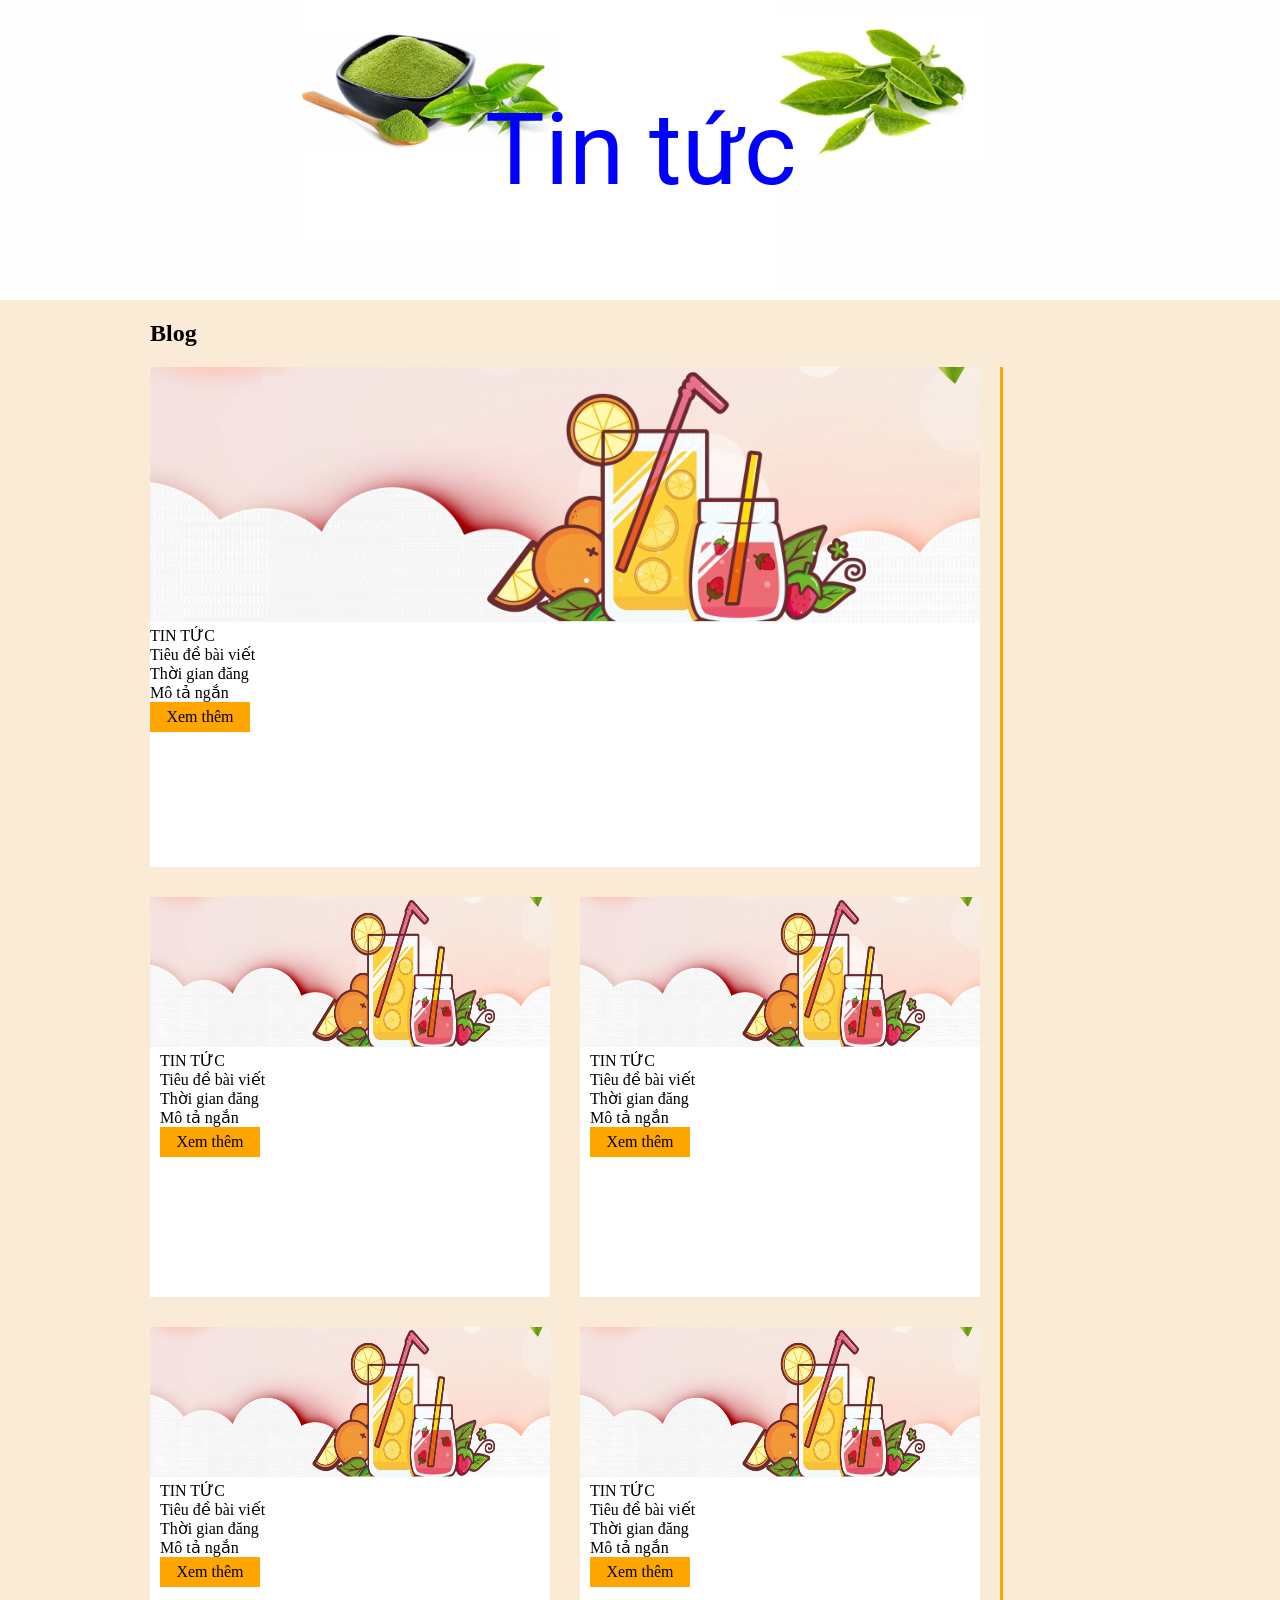
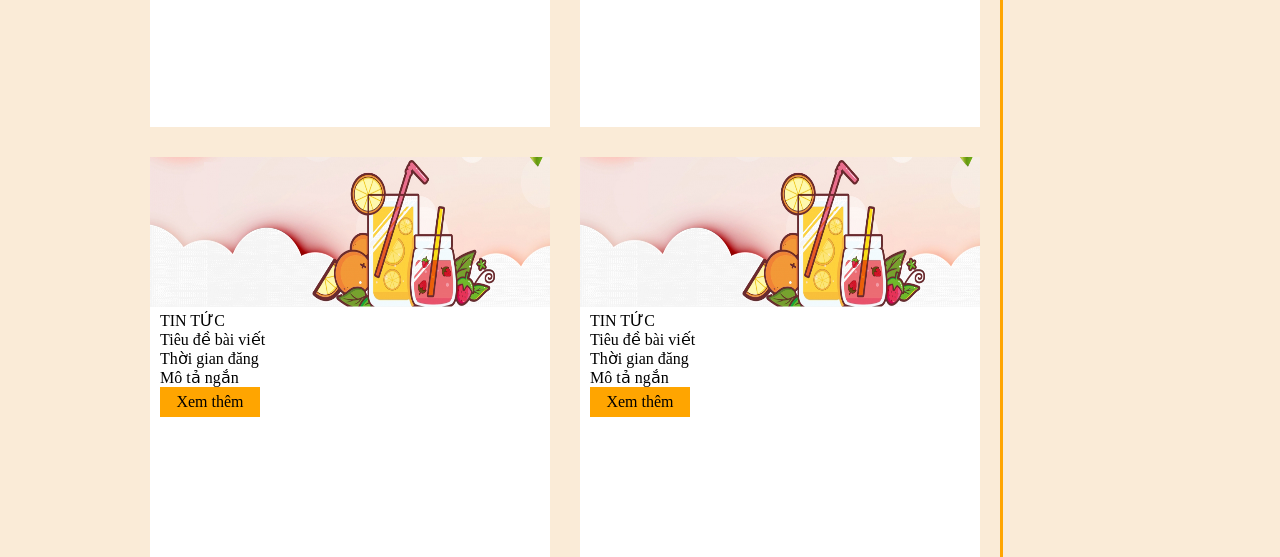
==== News/index.html @ 0bb6a761 "initial commit" ====
<!DOCTYPE html>
<html lang="en">
<head>
    <meta charset="UTF-8">
    <meta name="viewport" content="width=device-width, initial-scale=1.0">
    <title>Document</title>
    <link rel="stylesheet" href="./style.css">
    <link href="https://fonts.googleapis.com/css2?family=Roboto:wght@400;700&display=swap" rel="stylesheet">
</head>
<body style="background-color: antiquewhite;">
    <div class="header">Tin tức</div>
    <h2>Blog</h2>
    <section class="all">
        <section class="footer">
            <section class="bai1">
                <img src="./header.jpg" width="830px" alt="">
                <div>TIN TỨC</div>
                <div>Tiêu đề bài viết</div>
                <div>Thời gian đăng</div>
                <div>Mô tả ngắn</div>
                <div class="buttom">Xem thêm</div>
            </section>
            <section class="bai23">
                <section class="news2">
                    <img src="./header.jpg" width="400px" height="150px" alt="">
                    <section class="text">
                        <div>TIN TỨC</div>
                        <div>Tiêu đề bài viết</div>
                        <div>Thời gian đăng</div>
                        <div>Mô tả ngắn</div>
                        <div class="buttom">Xem thêm</div>
                    </section>
                </section>
                <section class="news3">
                    <img src="./header.jpg" width="400px" height="150px" alt="">
                    <section class="text">
                        <div>TIN TỨC</div>
                        <div>Tiêu đề bài viết</div>
                        <div>Thời gian đăng</div>
                        <div>Mô tả ngắn</div>
                        <div class="buttom">Xem thêm</div>
                    </section>
                </section>
            </section>
            <section class="bai45">
                <section class="news4">
                    <img src="./header.jpg" width="400px" height="150px" alt="">
                    <section class="text">
                        <div>TIN TỨC</div>
                        <div>Tiêu đề bài viết</div>
                        <div>Thời gian đăng</div>
                        <div>Mô tả ngắn</div>
                        <div class="buttom">Xem thêm</div>
                    </section>
                </section>
                <section class="news5">
                    <img src="./header.jpg" width="400px" height="150px" alt="">
                    <section class="text">
                        <div>TIN TỨC</div>
                        <div>Tiêu đề bài viết</div>
                        <div>Thời gian đăng</div>
                        <div>Mô tả ngắn</div>
                        <div class="buttom">Xem thêm</div>
                    </section>
                </section>
            </section>
            <section class="bai67">
                <section class="news6">
                    <img src="./header.jpg" width="400px" height="150px" alt="">
                    <section class="text">
                        <div>TIN TỨC</div>
                        <div>Tiêu đề bài viết</div>
                        <div>Thời gian đăng</div>
                        <div>Mô tả ngắn</div>
                        <div class="buttom">Xem thêm</div>
                    </section>
                </section>
                <section class="news7">
                    <img src="./header.jpg" width="400px" height="150px" alt="">
                    <section class="text">
                        <div>TIN TỨC</div>
                        <div>Tiêu đề bài viết</div>
                        <div>Thời gian đăng</div>
                        <div>Mô tả ngắn</div>
                        <div class="buttom">Xem thêm</div>
                    </section>
                </section>
            </section>
        </section>
        <div class="line"></div>
    </section>
</body>
</html>
---- News/style.css ----
*{
    margin: 0px;
    padding: 0px;
}
.header{
    height: 300px;
    background-color: blueviolet;
    text-align: center;
    line-height: 300px;
    font-size: 100px;
    color: blue;
    background-image: url(./img.jpg);
    background-size: cover;
    font-family: 'Roboto', sans-serif;
} 
.all{
    display: flex;
    margin-left: 150px;
}
.line{
    background-color: orange;
    width: 3px;
    height: auto;
    margin-left: 20px;
}
.footer{
    display: flex;
    flex-direction: column;
}
.bai1{
    height: 500px;
    width: 830px;
    background-color: white;
    margin-bottom: 30px;
}
.bai23{
    display: flex;
    margin-bottom: 30px;
}
.news2{
    background-color: white;
    width: 400px;
    height: 400px;
    margin-right: 30px;
}
.news3{
    background-color: white;
    width: 400px;
    height: 400px;
}
.bai45{
    display: flex;
}
.news4{
    background-color: white;
    width: 400px;
    height: 400px;
    margin-right: 30px;
}
.news5{
    background-color: white;
    width: 400px;
    height: 400px;
}
.buttom{
    background-color: orange;
    width: 100px;
    height: 30px;
    text-align: center;
    line-height: 30px;
}
.text{
    margin-left: 10px;
}
.bai67{
    display: flex;
    margin-top: 30px;
}
.news6{
    background-color: white;
    width: 400px;
    height: 400px;
    margin-right: 30px;
}
.news7{
    background-color: white;
    width: 400px;
    height: 400px;
}
h2{
    margin-top: 20px;
    margin-bottom: 20px;
    margin-left: 150px;
}
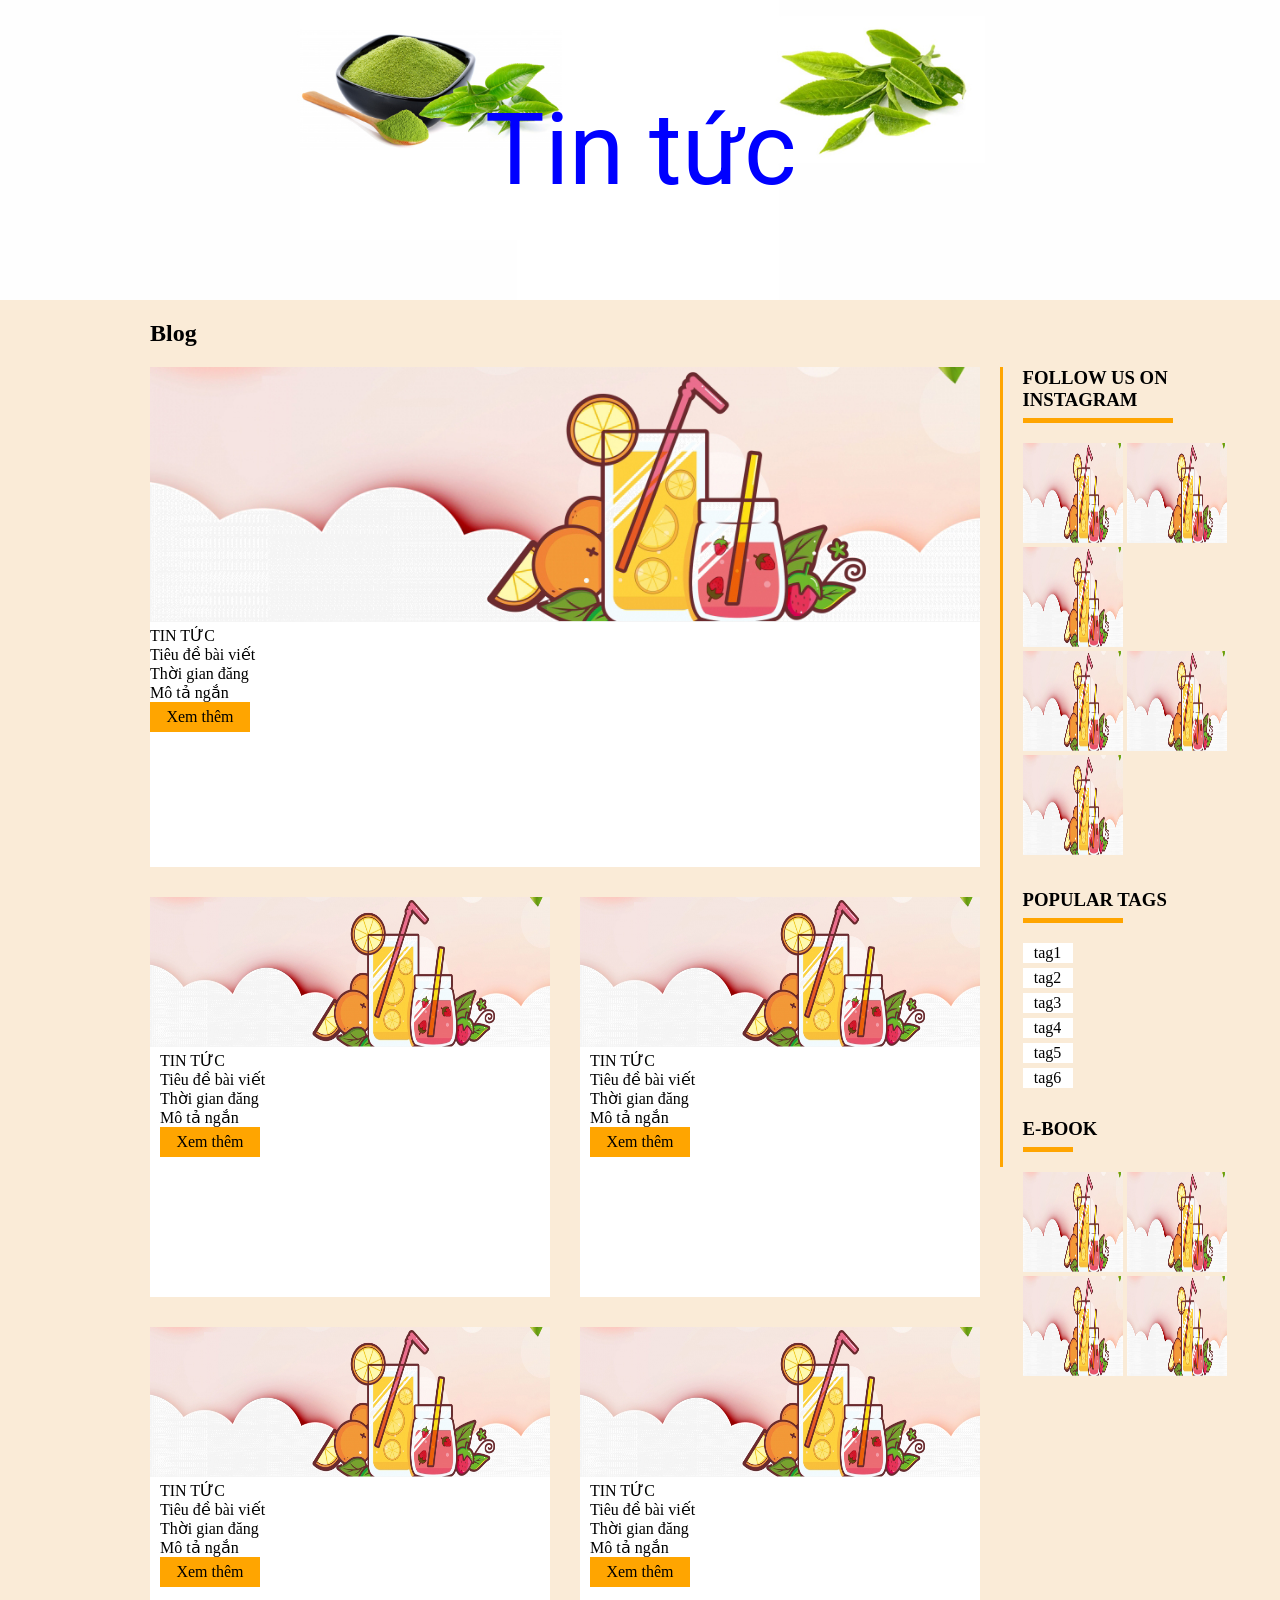
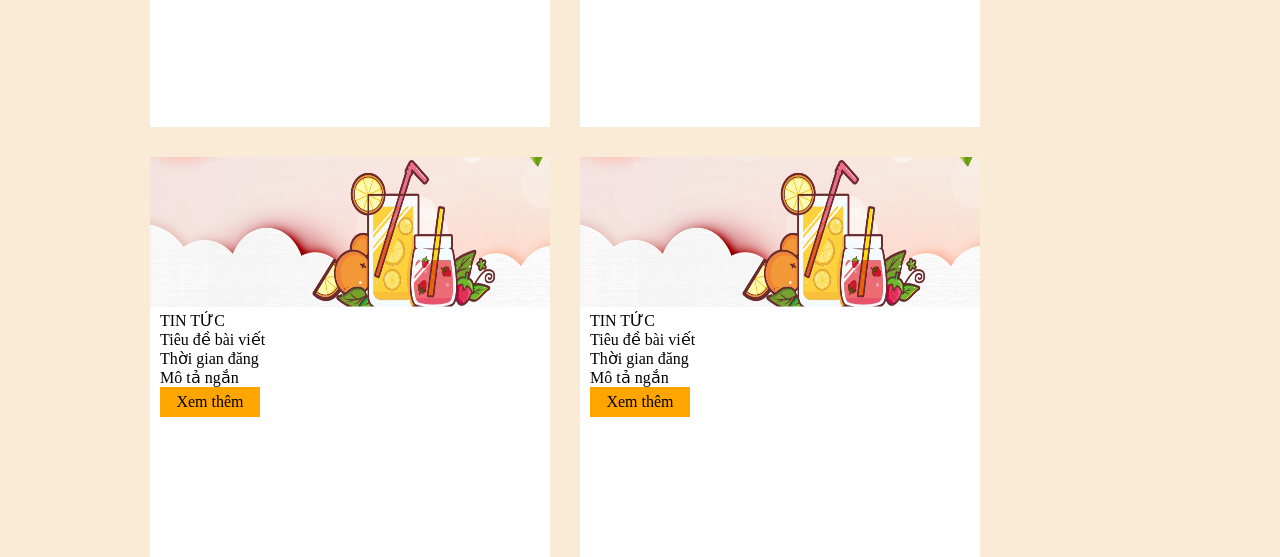
==== commit 8592b995: "initial commit" ====
--- a/News/index.html
+++ b/News/index.html
@@ -88,6 +88,36 @@
             </section>
         </section>
         <div class="line"></div>
+        <section class="right">
+            <h1>FOLLOW US ON INSTAGRAM</h1>
+            <div class="line1"></div>
+            <section class="img">
+                <img src="./header.jpg" width="100px" height="100px" alt="">
+                <img src="./header.jpg" width="100px" height="100px" alt="">
+                <img src="./header.jpg" width="100px" height="100px" alt=""><br>
+                <img src="./header.jpg" width="100px" height="100px" alt="">
+                <img src="./header.jpg" width="100px" height="100px" alt="">
+                <img src="./header.jpg" width="100px" height="100px" alt="">
+            </section>
+            <h1>POPULAR TAGS</h1>
+            <div class="line2"></div>
+            <section class="tag">
+                <div class="tag1">tag1</div>
+                <div class="tag2">tag2</div>
+                <div class="tag3">tag3</div>
+                <div class="tag4">tag4</div>
+                <div class="tag5">tag5</div>
+                <div class="tag6">tag6</div>
+            </section>
+            <h1>E-BOOK</h1>
+            <div class="line3"></div>
+            <section class="ebook">
+                <img src="./header.jpg" width="100px" height="100px" alt="">
+                <img src="./header.jpg" width="100px" height="100px" alt=""><br>
+                <img src="./header.jpg" width="100px" height="100px" alt="">
+                <img src="./header.jpg" width="100px" height="100px" alt="">
+            </section>
+        </section>
     </section>
 </body>
 </html>
--- a/News/style.css
+++ b/News/style.css
@@ -20,7 +20,7 @@
 .line{
     background-color: orange;
     width: 3px;
-    height: auto;
+    height: 800px;
     margin-left: 20px;
 }
 .footer{
@@ -91,4 +91,42 @@
     margin-top: 20px;
     margin-bottom: 20px;
     margin-left: 150px;
-}+}
+.right{
+    margin-left: 20px;
+}
+.line1{
+    background-color: orange;
+    width: 150px;
+    height: 5px;
+    margin-top: 7px;
+    margin-bottom: 20px;
+}
+.line2{
+    background-color: orange;
+    width: 100px;
+    height: 5px;
+    margin-top: 7px;
+    margin-bottom: 20px;
+}
+.line3{
+    background-color: orange;
+    width: 50px;
+    height: 5px;
+    margin-top: 7px;
+    margin-bottom: 20px;
+}
+.img{
+    margin-bottom: 30px;
+}
+.tag{
+    margin-bottom: 30px;
+}
+.tag1, .tag2, .tag3, .tag4, .tag5, .tag6{
+    background-color: white;
+    width: 50px;
+    height: 20px;
+    text-align: center;
+    line-height: 20px;
+    margin-top: 5px;
+}
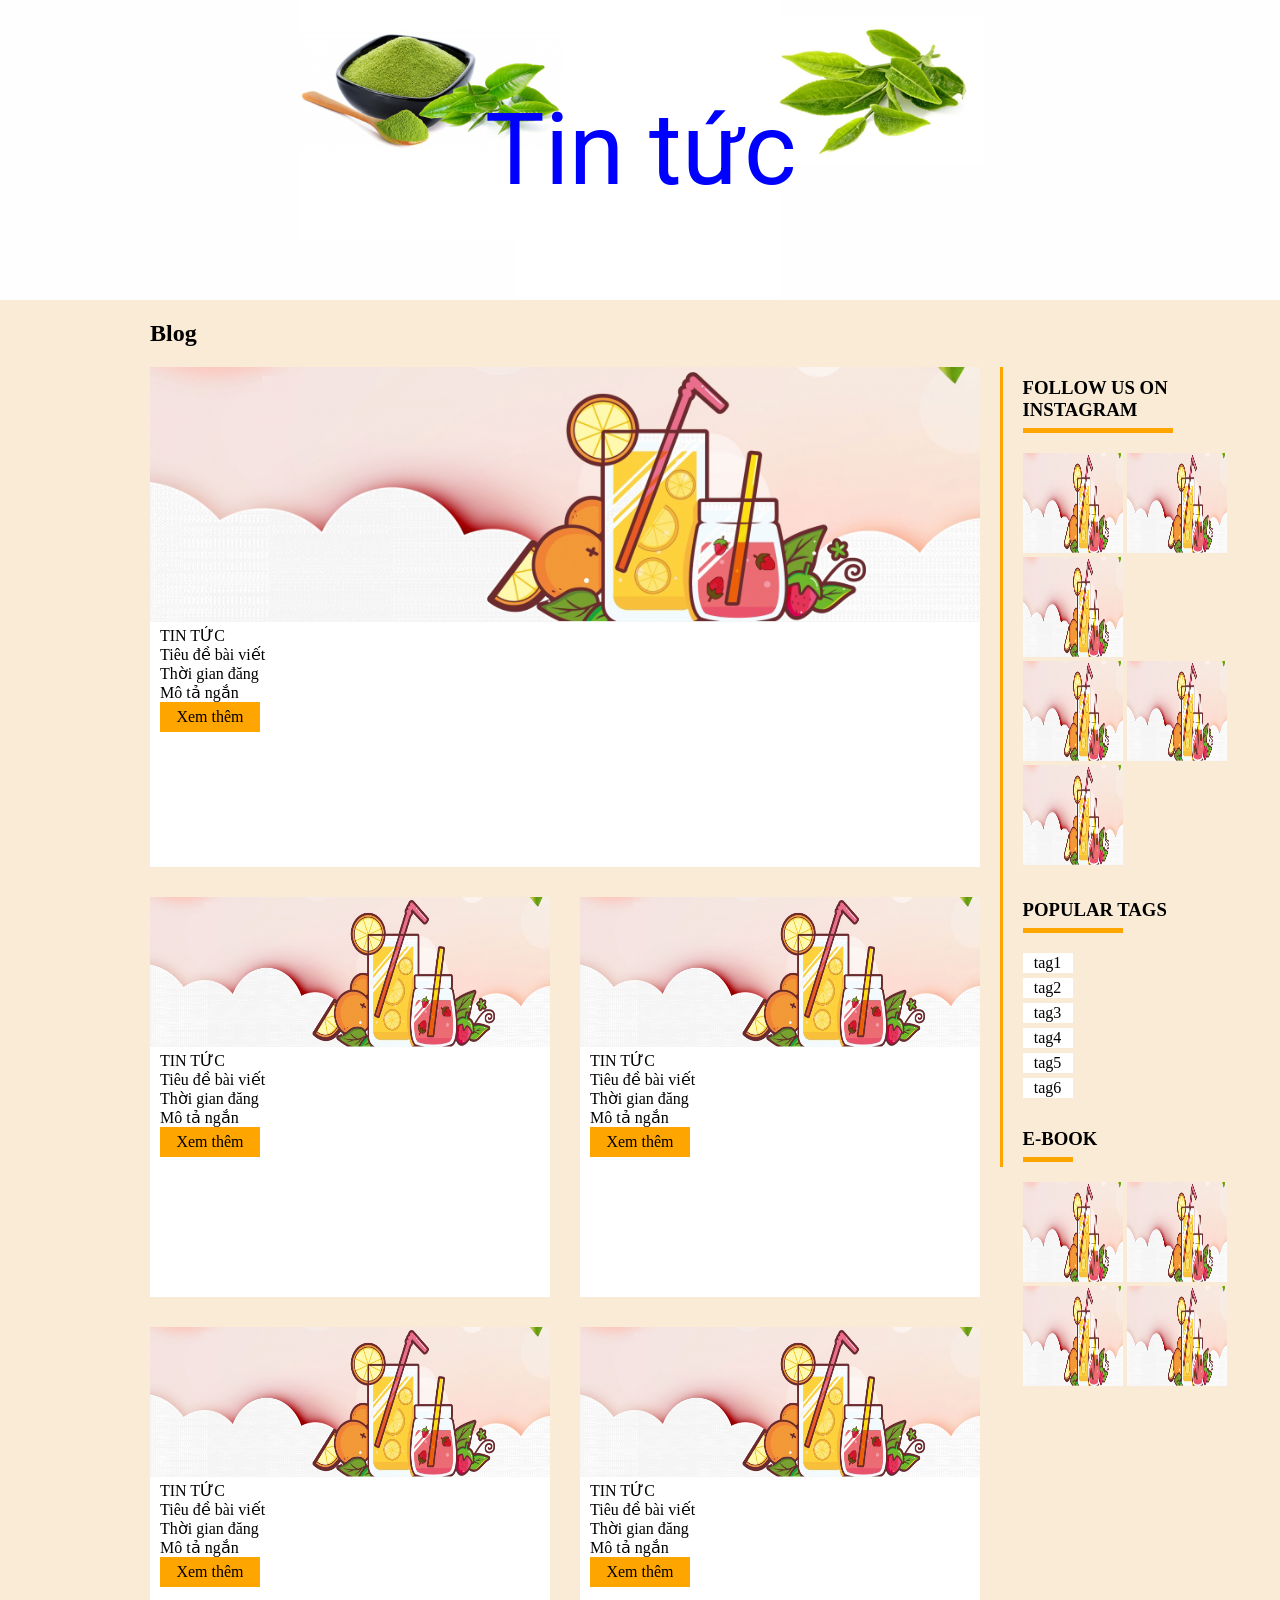
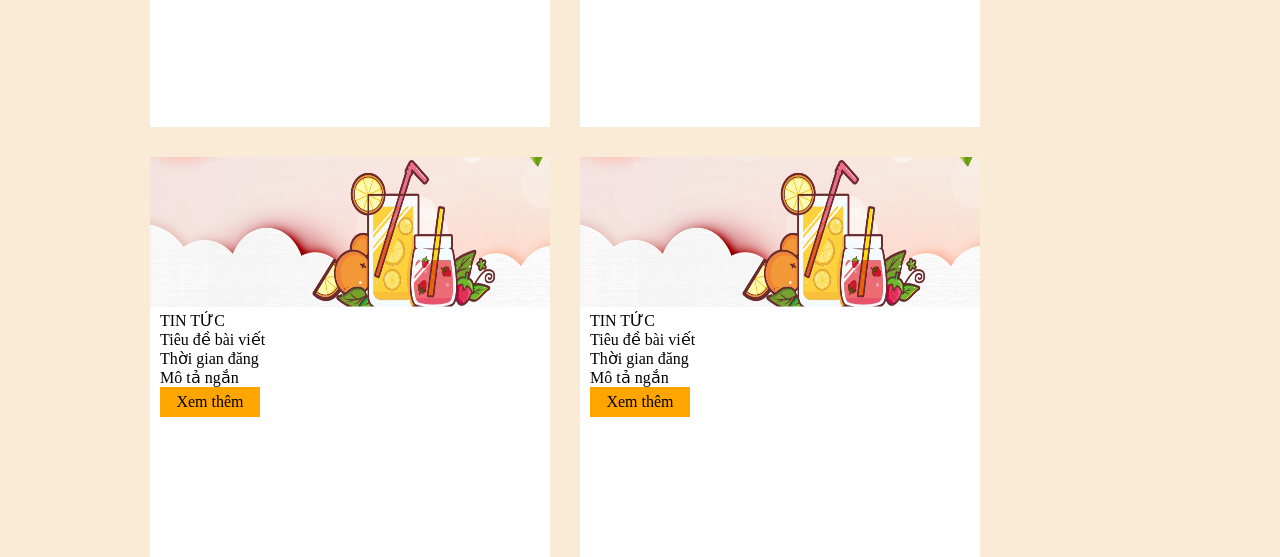
==== commit 2ad71563: "initial commit" ====
--- a/News/index.html
+++ b/News/index.html
@@ -14,11 +14,13 @@
         <section class="footer">
             <section class="bai1">
                 <img src="./header.jpg" width="830px" alt="">
-                <div>TIN TỨC</div>
-                <div>Tiêu đề bài viết</div>
-                <div>Thời gian đăng</div>
-                <div>Mô tả ngắn</div>
-                <div class="buttom">Xem thêm</div>
+                <section class="text">
+                    <div>TIN TỨC</div>
+                    <div>Tiêu đề bài viết</div>
+                    <div>Thời gian đăng</div>
+                    <div>Mô tả ngắn</div>
+                    <div class="buttom">Xem thêm</div>
+                </section>
             </section>
             <section class="bai23">
                 <section class="news2">
--- a/News/style.css
+++ b/News/style.css
@@ -130,3 +130,6 @@
     line-height: 20px;
     margin-top: 5px;
 }
+h1{
+    margin-top: 10px;
+}
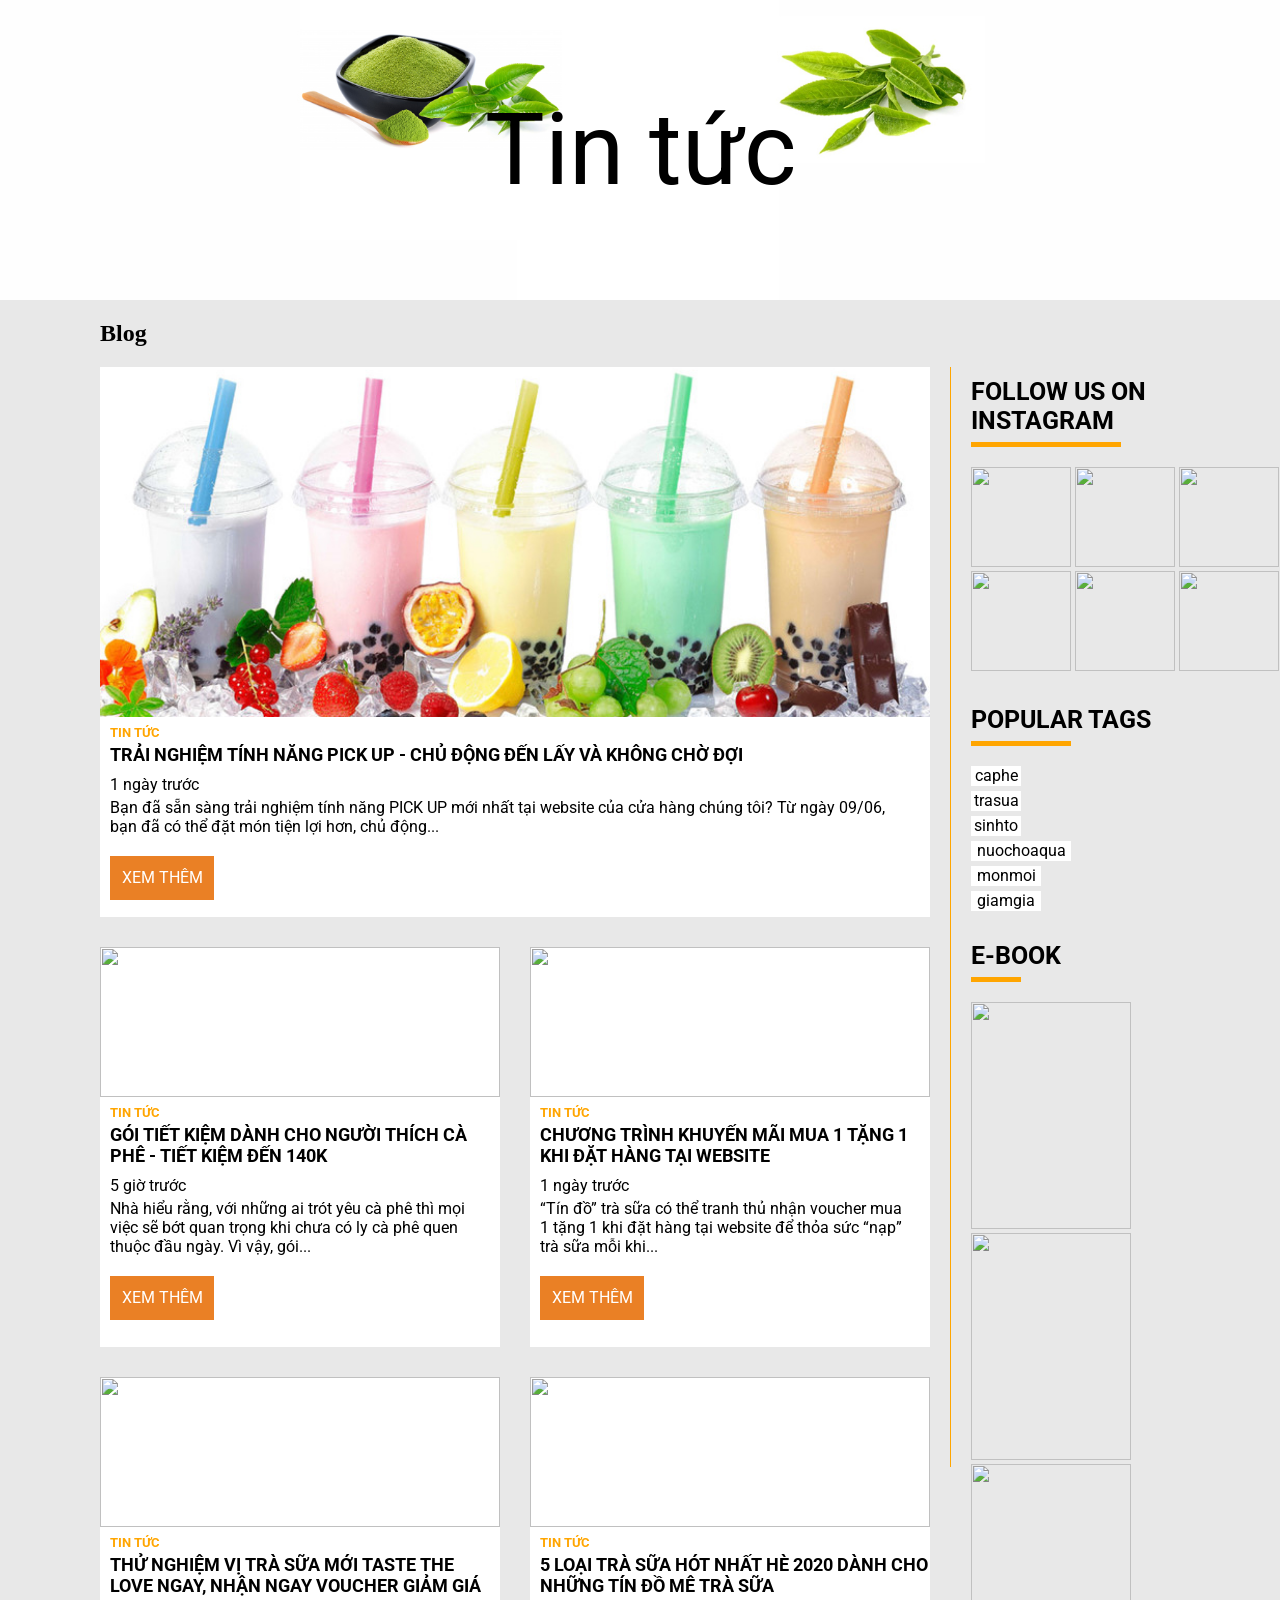
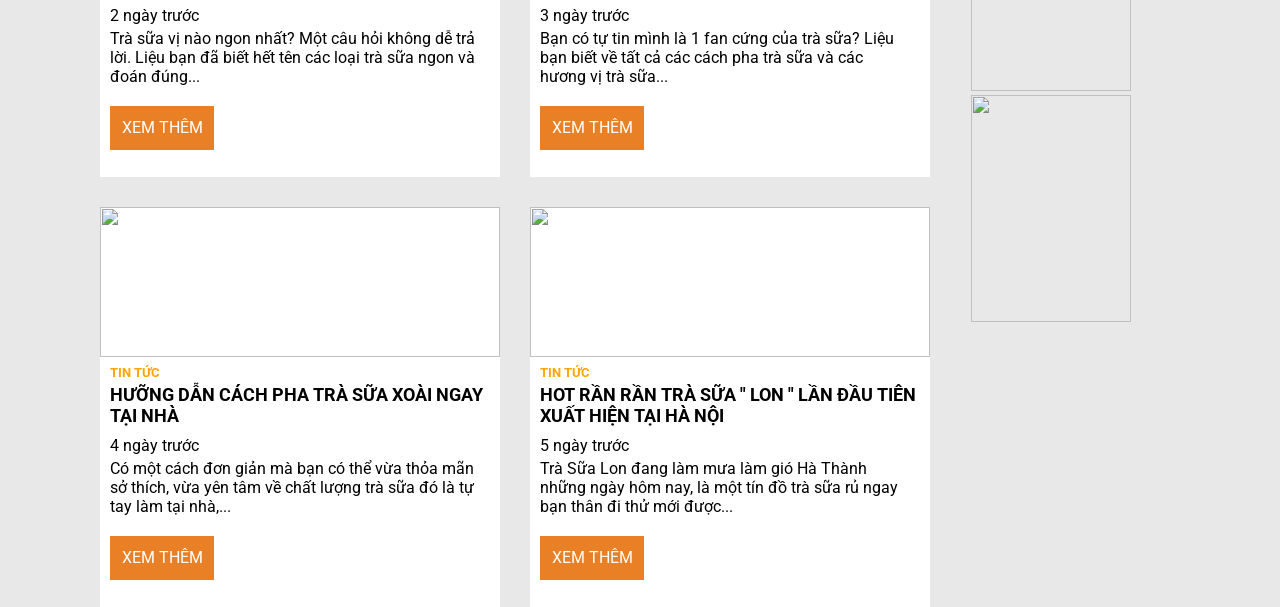
==== commit 8f969e3a: "initial commit" ====
--- a/News/index.html
+++ b/News/index.html
@@ -7,84 +7,93 @@
     <link rel="stylesheet" href="./style.css">
     <link href="https://fonts.googleapis.com/css2?family=Roboto:wght@400;700&display=swap" rel="stylesheet">
 </head>
-<body style="background-color: antiquewhite;">
+<body style="background-color: rgba(230, 230, 230, 0.884);">
     <div class="header">Tin tức</div>
     <h2>Blog</h2>
     <section class="all">
         <section class="footer">
             <section class="bai1">
-                <img src="./header.jpg" width="830px" alt="">
+                <img src="./header.jpg" width="830px" height="350px" alt="">
                 <section class="text">
-                    <div>TIN TỨC</div>
-                    <div>Tiêu đề bài viết</div>
-                    <div>Thời gian đăng</div>
-                    <div>Mô tả ngắn</div>
-                    <div class="buttom">Xem thêm</div>
+                    <h5 class="tin">TIN TỨC</h5>
+                    <a href="http://" target="_blank" style="text-decoration: none;">
+                        <h3 class="name">Trải nghiệm tính năng Pick Up - Chủ động đến lấy và không chờ đợi</h3></a>
+                    <div class="time">1 ngày trước</div>
+                    <div class="mota">Bạn đã sẵn sàng trải nghiệm tính năng PICK UP mới nhất tại website của cửa hàng chúng tôi?
+                        Từ ngày 09/06, bạn đã có thể đặt món tiện lợi hơn, chủ động...</div>
+                    <div class="button">Xem thêm</div>
                 </section>
             </section>
             <section class="bai23">
                 <section class="news2">
-                    <img src="./header.jpg" width="400px" height="150px" alt="">
+                    <img src="./Bai2.jpg" width="400px" height="150px" alt="">
                     <section class="text">
-                        <div>TIN TỨC</div>
-                        <div>Tiêu đề bài viết</div>
-                        <div>Thời gian đăng</div>
-                        <div>Mô tả ngắn</div>
-                        <div class="buttom">Xem thêm</div>
+                        <h5 class="tin">TIN TỨC</h5>
+                        <a href="http://" target="_blank" style="text-decoration: none;">
+                            <h3 class="name">GÓI TIẾT KIỆM DÀNH CHO NGƯỜI THÍCH CÀ PHÊ - TIẾT KIỆM ĐẾN 140K</h3></a>
+                        <div class="time">5 giờ trước</div>
+                        <div class="mota">Nhà hiểu rằng, với những ai trót yêu cà phê thì mọi việc sẽ bớt quan trọng khi 
+                            chưa có ly cà phê quen thuộc đầu ngày. Vì vậy, gói...</div>
+                        <div class="button">Xem thêm</div>
                     </section>
                 </section>
                 <section class="news3">
-                    <img src="./header.jpg" width="400px" height="150px" alt="">
+                    <img src="./Bai3.jpg" width="400px" height="150px" alt="">
                     <section class="text">
-                        <div>TIN TỨC</div>
-                        <div>Tiêu đề bài viết</div>
-                        <div>Thời gian đăng</div>
-                        <div>Mô tả ngắn</div>
-                        <div class="buttom">Xem thêm</div>
+                        <h5 class="tin">TIN TỨC</h5>
+                        <a href="http://" target="_blank" style="text-decoration: none;">
+                            <h3 class="name">Chương trình khuyến mãi mua 1 tặng 1 khi đặt hàng tại website</h3></a>
+                        <div class="time">1 ngày trước</div>
+                        <div class="mota">“Tín đồ” trà sữa có thể tranh thủ nhận voucher mua 1 tặng 1 khi đặt hàng tại website để thỏa sức “nạp” trà sữa mỗi khi...</div>
+                        <div class="button">Xem thêm</div>
                     </section>
                 </section>
             </section>
             <section class="bai45">
                 <section class="news4">
-                    <img src="./header.jpg" width="400px" height="150px" alt="">
+                    <img src="./bai4.jpg" width="400px" height="150px" alt="">
                     <section class="text">
-                        <div>TIN TỨC</div>
-                        <div>Tiêu đề bài viết</div>
-                        <div>Thời gian đăng</div>
-                        <div>Mô tả ngắn</div>
-                        <div class="buttom">Xem thêm</div>
+                        <h5 class="tin">TIN TỨC</h5>
+                        <a href="http://" target="_blank" style="text-decoration: none;">
+                            <h3 class="name">Thử nghiệm vị trà sữa mới taste the love ngay, nhận ngay voucher giảm giá</h3></a>
+                        <div class="time">2 ngày trước</div>
+                        <div class="mota">Trà sữa vị nào ngon nhất? Một câu hỏi không dễ trả lời. Liệu bạn đã biết hết tên các loại trà sữa ngon và đoán đúng...</div>
+                        <div class="button">Xem thêm</div>
                     </section>
                 </section>
                 <section class="news5">
-                    <img src="./header.jpg" width="400px" height="150px" alt="">
+                    <img src="./bai5.jpg" width="400px" height="150px" alt="">
                     <section class="text">
-                        <div>TIN TỨC</div>
-                        <div>Tiêu đề bài viết</div>
-                        <div>Thời gian đăng</div>
-                        <div>Mô tả ngắn</div>
-                        <div class="buttom">Xem thêm</div>
+                        <h5 class="tin">TIN TỨC</h5>
+                        <a href="http://" target="_blank" style="text-decoration: none;">
+                            <h3 class="name">5 loại trà sữa hót nhất hè 2020 dành cho những tín đồ mê trà sữa</h3></a>
+                        <div class="time">3 ngày trước</div>
+                        <div class="mota">Bạn có tự tin mình là 1 fan cứng của trà sữa? Liệu bạn biết về tất cả các cách pha trà sữa và các hương vị trà sữa...</div>
+                        <div class="button">Xem thêm</div>
                     </section>
                 </section>
             </section>
             <section class="bai67">
                 <section class="news6">
-                    <img src="./header.jpg" width="400px" height="150px" alt="">
+                    <img src="./bai6.jpg" width="400px" height="150px" alt="">
                     <section class="text">
-                        <div>TIN TỨC</div>
-                        <div>Tiêu đề bài viết</div>
-                        <div>Thời gian đăng</div>
-                        <div>Mô tả ngắn</div>
-                        <div class="buttom">Xem thêm</div>
+                        <h5 class="tin">TIN TỨC</h5>
+                        <a href="http://" target="_blank" style="text-decoration: none;">
+                            <h3 class="name">Hưỡng dẫn cách pha trà sữa xoài ngay tại nhà</h3></a>
+                        <div class="time">4 ngày trước</div>
+                        <div class="mota">Có một cách đơn giản mà bạn có thể vừa thỏa mãn sở thích, vừa yên tâm về chất lượng trà sữa đó là tự tay làm tại nhà,...</div>
+                        <div class="button">Xem thêm</div>
                     </section>
                 </section>
                 <section class="news7">
-                    <img src="./header.jpg" width="400px" height="150px" alt="">
+                    <img src="./bai7.jpg" width="400px" height="150px" alt="">
                     <section class="text">
-                        <div>TIN TỨC</div>
-                        <div>Tiêu đề bài viết</div>
-                        <div>Thời gian đăng</div>
-                        <div>Mô tả ngắn</div>
-                        <div class="buttom">Xem thêm</div>
+                        <h5 class="tin">TIN TỨC</h5>
+                        <a href="http://" target="_blank" style="text-decoration: none;">
+                            <h3 class="name">Hot rần rần Trà Sữa " LON " lần đầu tiên xuất hiện tại Hà Nội</h3></a>
+                        <div class="time">5 ngày trước</div>
+                        <div class="mota">Trà Sữa Lon đang làm mưa làm gió Hà Thành những ngày hôm nay, là một tín đồ trà sữa rủ ngay bạn thân đi thử mới được...</div>
+                        <div class="button">Xem thêm</div>
                     </section>
                 </section>
             </section>
@@ -94,30 +103,30 @@
             <h1>FOLLOW US ON INSTAGRAM</h1>
             <div class="line1"></div>
             <section class="img">
-                <img src="./header.jpg" width="100px" height="100px" alt="">
-                <img src="./header.jpg" width="100px" height="100px" alt="">
-                <img src="./header.jpg" width="100px" height="100px" alt=""><br>
-                <img src="./header.jpg" width="100px" height="100px" alt="">
-                <img src="./header.jpg" width="100px" height="100px" alt="">
-                <img src="./header.jpg" width="100px" height="100px" alt="">
+                <a href="https://www.instagram.com/p/CA7Rgp8l3wH/" target="_blank"><img src="./isg1.jpg" width="100px" height="100px" alt=""></a>
+                <a href="https://www.instagram.com/p/CA7RZiQFUGF/" target="_blank"><img src="./isg2.jpg" width="100px" height="100px" alt=""></a>
+                <a href="https://www.instagram.com/p/CBezEvsjh9y/" target="_blank"><img src="./isg3.jpg" width="100px" height="100px" alt=""></a>
+                <a href="https://www.instagram.com/p/CBXcM6Ylbky/" target="_blank"><img src="./isg4.jpg" width="100px" height="100px" alt=""></a>
+                <a href="https://www.instagram.com/p/CBSJe1bFaIn/" target="_blank"><img src="./isg5.jpg" width="100px" height="100px" alt=""></a>
+                <a href="https://www.instagram.com/p/CBFlGtElEQl/" target="_blank"><img src="./isg6.jpg" width="100px" height="100px" alt=""></a>
             </section>
             <h1>POPULAR TAGS</h1>
             <div class="line2"></div>
             <section class="tag">
-                <div class="tag1">tag1</div>
-                <div class="tag2">tag2</div>
-                <div class="tag3">tag3</div>
-                <div class="tag4">tag4</div>
-                <div class="tag5">tag5</div>
-                <div class="tag6">tag6</div>
+                <p class="tag1">caphe</p>
+                <p class="tag2">trasua</p>
+                <p class="tag3">sinhto</p>
+                <p class="tag4">nuochoaqua</p>
+                <p class="tag5">monmoi</p>
+                <p class="tag6">giamgia</p>
             </section>
             <h1>E-BOOK</h1>
             <div class="line3"></div>
             <section class="ebook">
-                <img src="./header.jpg" width="100px" height="100px" alt="">
-                <img src="./header.jpg" width="100px" height="100px" alt=""><br>
-                <img src="./header.jpg" width="100px" height="100px" alt="">
-                <img src="./header.jpg" width="100px" height="100px" alt="">
+                <a href="https://www.thecoffeehouse.com/blogs/crop/hanh-trinh-hanh-phuc" target="_blank"><img src="./ebook1.jpg" width="160px" height="227px" alt=""></a>
+                <a href="https://www.thecoffeehouse.com/blogs/crop/crop-3-by-the-coffee-house" target="_blank"><img src="./ebook2.webp" width="160px" height="227px" alt=""></a>
+                <a href="https://www.thecoffeehouse.com/blogs/crop/crop-2-by-the-coffee-house" target="_blank"><img src="./ebook3.webp" width="160px" height="227px" alt=""></a>
+                <a href="https://www.thecoffeehouse.com/blogs/crop/crop-1-by-the-coffee-house" target="_blank"><img src="./ebook4.webp" width="160px" height="227px" alt=""></a>
             </section>
         </section>
     </section>
--- a/News/style.css
+++ b/News/style.css
@@ -8,19 +8,18 @@
     text-align: center;
     line-height: 300px;
     font-size: 100px;
-    color: blue;
     background-image: url(./img.jpg);
     background-size: cover;
     font-family: 'Roboto', sans-serif;
 } 
 .all{
     display: flex;
-    margin-left: 150px;
+    margin-left: 100px;
 }
 .line{
     background-color: orange;
     width: 3px;
-    height: 800px;
+    height: 1100px;
     margin-left: 20px;
 }
 .footer{
@@ -28,7 +27,7 @@
     flex-direction: column;
 }
 .bai1{
-    height: 500px;
+    height: 550px;
     width: 830px;
     background-color: white;
     margin-bottom: 30px;
@@ -62,12 +61,20 @@
     width: 400px;
     height: 400px;
 }
-.buttom{
-    background-color: orange;
+.button{
+    background-color:  #EA8025;
     width: 100px;
-    height: 30px;
-    text-align: center;
-    line-height: 30px;
+    height: 40px;
+    text-align: center;
+    line-height: 40px;
+    font-family: 'Roboto', sans-serif;
+    text-transform: uppercase;
+    border: 2px solid #EA8025;
+    color: white;
+}
+.button:hover{
+    background-color: white;
+    color: #EA8025;
 }
 .text{
     margin-left: 10px;
@@ -90,10 +97,11 @@
 h2{
     margin-top: 20px;
     margin-bottom: 20px;
-    margin-left: 150px;
+    margin-left: 100px;
 }
 .right{
     margin-left: 20px;
+    font-family: 'Roboto', sans-serif;
 }
 .line1{
     background-color: orange;
@@ -122,9 +130,49 @@
 .tag{
     margin-bottom: 30px;
 }
-.tag1, .tag2, .tag3, .tag4, .tag5, .tag6{
-    background-color: white;
-    width: 50px;
+.tag1{
+    background-color: white;
+    width: 50px;
+    height: 20px;
+    text-align: center;
+    line-height: 20px;
+    margin-top: 5px;
+}
+.tag2{
+    background-color: white;
+    width: 50px;
+    height: 20px;
+    text-align: center;
+    line-height: 20px;
+    margin-top: 5px;
+}
+.tag3{
+    background-color: white;
+    width: 50px;
+    height: 20px;
+    text-align: center;
+    line-height: 20px;
+    margin-top: 5px;
+}
+.tag4{
+    background-color: white;
+    width: 100px;
+    height: 20px;
+    text-align: center;
+    line-height: 20px;
+    margin-top: 5px;
+}
+.tag5{
+    background-color: white;
+    width: 70px;
+    height: 20px;
+    text-align: center;
+    line-height: 20px;
+    margin-top: 5px;
+}
+.tag6{
+    background-color: white;
+    width: 70px;
     height: 20px;
     text-align: center;
     line-height: 20px;
@@ -132,4 +180,33 @@
 }
 h1{
     margin-top: 10px;
-}
+    font-size: 25px;
+}
+.tin{
+    color: orange;
+    font-family: 'Roboto', sans-serif;
+    margin-top: 4px;
+}
+.name{
+    margin-bottom: 10px;
+    margin-top: 4px;
+    font-size: large;
+    color: black;
+    text-transform: uppercase;
+    font-family: 'Roboto', sans-serif;
+    word-wrap: break-word;
+}
+.name:hover{
+    color: orangered;
+}
+.time{
+    font-size: medium;
+    margin-bottom: 4px;
+    font-family: 'Roboto', sans-serif;
+}
+.mota{
+    margin-right: 20px;
+    margin-bottom: 20px;
+    word-wrap: break-word;
+    font-family: 'Roboto', sans-serif;
+}
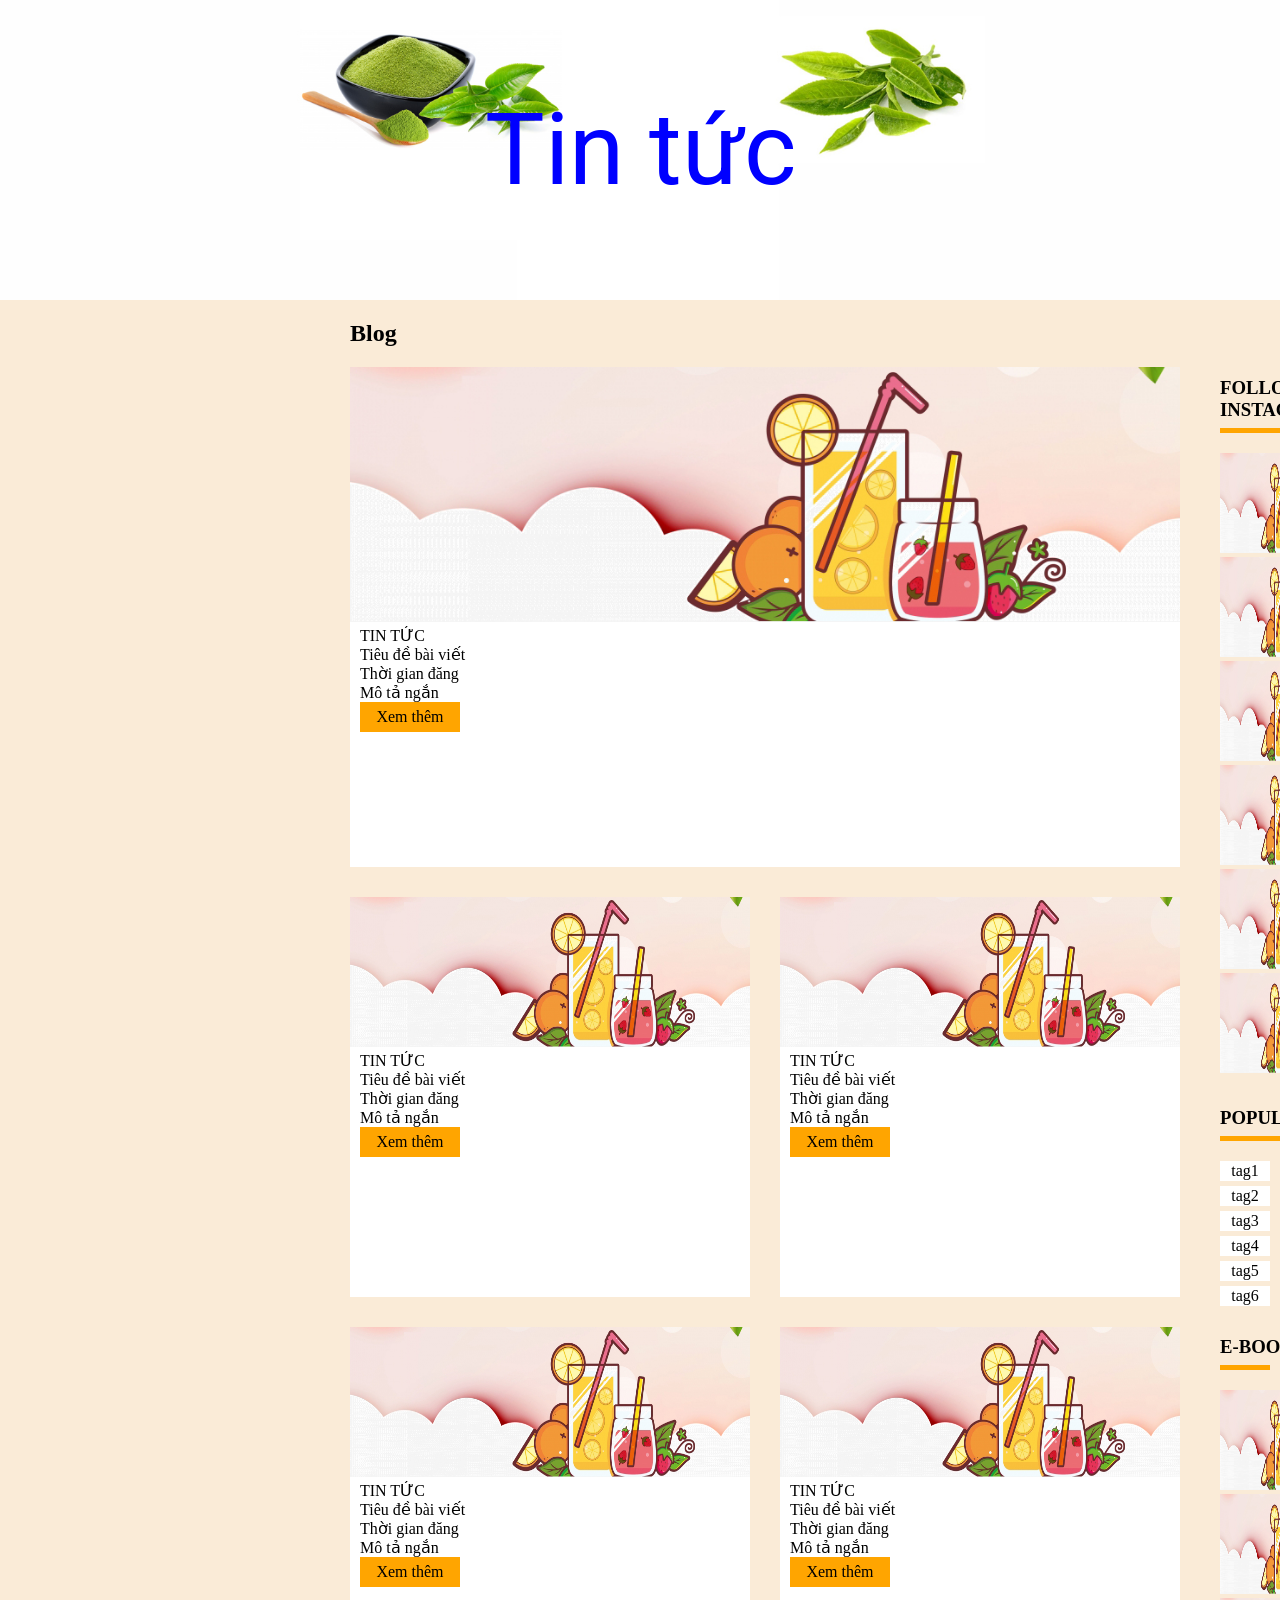
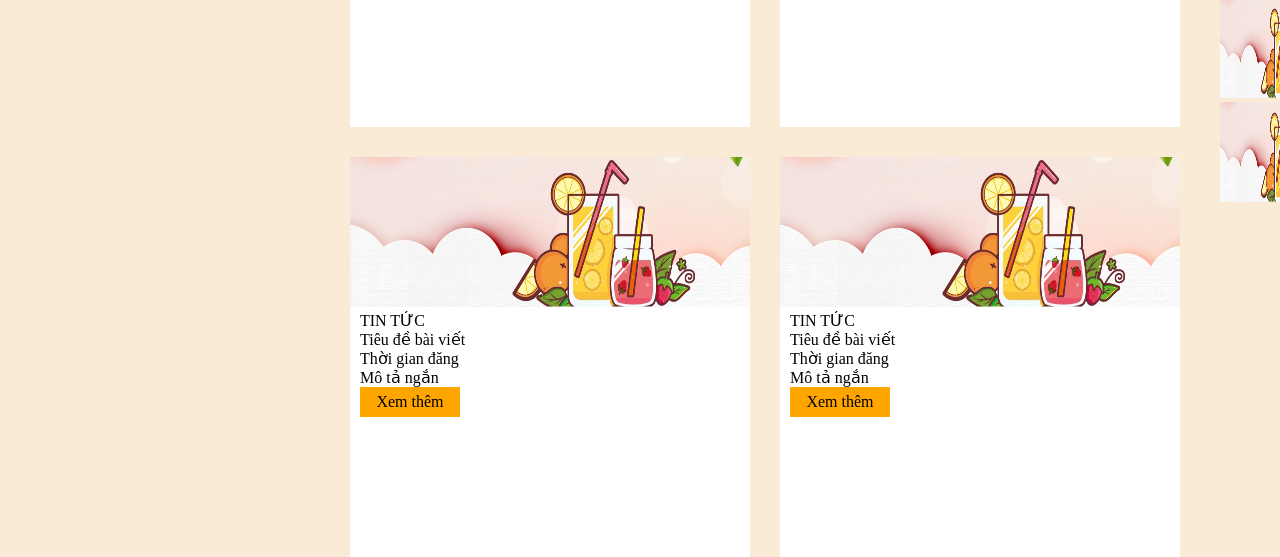
==== commit d01f449e: "initial commit" ====
--- a/News/index.html
+++ b/News/index.html
@@ -7,93 +7,84 @@
     <link rel="stylesheet" href="./style.css">
     <link href="https://fonts.googleapis.com/css2?family=Roboto:wght@400;700&display=swap" rel="stylesheet">
 </head>
-<body style="background-color: rgba(230, 230, 230, 0.884);">
+<body style="background-color: antiquewhite;">
     <div class="header">Tin tức</div>
     <h2>Blog</h2>
     <section class="all">
         <section class="footer">
             <section class="bai1">
-                <img src="./header.jpg" width="830px" height="350px" alt="">
+                <img src="./header.jpg" width="830px" alt="">
                 <section class="text">
-                    <h5 class="tin">TIN TỨC</h5>
-                    <a href="http://" target="_blank" style="text-decoration: none;">
-                        <h3 class="name">Trải nghiệm tính năng Pick Up - Chủ động đến lấy và không chờ đợi</h3></a>
-                    <div class="time">1 ngày trước</div>
-                    <div class="mota">Bạn đã sẵn sàng trải nghiệm tính năng PICK UP mới nhất tại website của cửa hàng chúng tôi?
-                        Từ ngày 09/06, bạn đã có thể đặt món tiện lợi hơn, chủ động...</div>
-                    <div class="button">Xem thêm</div>
+                    <div>TIN TỨC</div>
+                    <div>Tiêu đề bài viết</div>
+                    <div>Thời gian đăng</div>
+                    <div>Mô tả ngắn</div>
+                    <div class="buttom">Xem thêm</div>
                 </section>
             </section>
             <section class="bai23">
                 <section class="news2">
-                    <img src="./Bai2.jpg" width="400px" height="150px" alt="">
+                    <img src="./header.jpg" width="400px" height="150px" alt="">
                     <section class="text">
-                        <h5 class="tin">TIN TỨC</h5>
-                        <a href="http://" target="_blank" style="text-decoration: none;">
-                            <h3 class="name">GÓI TIẾT KIỆM DÀNH CHO NGƯỜI THÍCH CÀ PHÊ - TIẾT KIỆM ĐẾN 140K</h3></a>
-                        <div class="time">5 giờ trước</div>
-                        <div class="mota">Nhà hiểu rằng, với những ai trót yêu cà phê thì mọi việc sẽ bớt quan trọng khi 
-                            chưa có ly cà phê quen thuộc đầu ngày. Vì vậy, gói...</div>
-                        <div class="button">Xem thêm</div>
+                        <div>TIN TỨC</div>
+                        <div>Tiêu đề bài viết</div>
+                        <div>Thời gian đăng</div>
+                        <div>Mô tả ngắn</div>
+                        <div class="buttom">Xem thêm</div>
                     </section>
                 </section>
                 <section class="news3">
-                    <img src="./Bai3.jpg" width="400px" height="150px" alt="">
+                    <img src="./header.jpg" width="400px" height="150px" alt="">
                     <section class="text">
-                        <h5 class="tin">TIN TỨC</h5>
-                        <a href="http://" target="_blank" style="text-decoration: none;">
-                            <h3 class="name">Chương trình khuyến mãi mua 1 tặng 1 khi đặt hàng tại website</h3></a>
-                        <div class="time">1 ngày trước</div>
-                        <div class="mota">“Tín đồ” trà sữa có thể tranh thủ nhận voucher mua 1 tặng 1 khi đặt hàng tại website để thỏa sức “nạp” trà sữa mỗi khi...</div>
-                        <div class="button">Xem thêm</div>
+                        <div>TIN TỨC</div>
+                        <div>Tiêu đề bài viết</div>
+                        <div>Thời gian đăng</div>
+                        <div>Mô tả ngắn</div>
+                        <div class="buttom">Xem thêm</div>
                     </section>
                 </section>
             </section>
             <section class="bai45">
                 <section class="news4">
-                    <img src="./bai4.jpg" width="400px" height="150px" alt="">
+                    <img src="./header.jpg" width="400px" height="150px" alt="">
                     <section class="text">
-                        <h5 class="tin">TIN TỨC</h5>
-                        <a href="http://" target="_blank" style="text-decoration: none;">
-                            <h3 class="name">Thử nghiệm vị trà sữa mới taste the love ngay, nhận ngay voucher giảm giá</h3></a>
-                        <div class="time">2 ngày trước</div>
-                        <div class="mota">Trà sữa vị nào ngon nhất? Một câu hỏi không dễ trả lời. Liệu bạn đã biết hết tên các loại trà sữa ngon và đoán đúng...</div>
-                        <div class="button">Xem thêm</div>
+                        <div>TIN TỨC</div>
+                        <div>Tiêu đề bài viết</div>
+                        <div>Thời gian đăng</div>
+                        <div>Mô tả ngắn</div>
+                        <div class="buttom">Xem thêm</div>
                     </section>
                 </section>
                 <section class="news5">
-                    <img src="./bai5.jpg" width="400px" height="150px" alt="">
+                    <img src="./header.jpg" width="400px" height="150px" alt="">
                     <section class="text">
-                        <h5 class="tin">TIN TỨC</h5>
-                        <a href="http://" target="_blank" style="text-decoration: none;">
-                            <h3 class="name">5 loại trà sữa hót nhất hè 2020 dành cho những tín đồ mê trà sữa</h3></a>
-                        <div class="time">3 ngày trước</div>
-                        <div class="mota">Bạn có tự tin mình là 1 fan cứng của trà sữa? Liệu bạn biết về tất cả các cách pha trà sữa và các hương vị trà sữa...</div>
-                        <div class="button">Xem thêm</div>
+                        <div>TIN TỨC</div>
+                        <div>Tiêu đề bài viết</div>
+                        <div>Thời gian đăng</div>
+                        <div>Mô tả ngắn</div>
+                        <div class="buttom">Xem thêm</div>
                     </section>
                 </section>
             </section>
             <section class="bai67">
                 <section class="news6">
-                    <img src="./bai6.jpg" width="400px" height="150px" alt="">
+                    <img src="./header.jpg" width="400px" height="150px" alt="">
                     <section class="text">
-                        <h5 class="tin">TIN TỨC</h5>
-                        <a href="http://" target="_blank" style="text-decoration: none;">
-                            <h3 class="name">Hưỡng dẫn cách pha trà sữa xoài ngay tại nhà</h3></a>
-                        <div class="time">4 ngày trước</div>
-                        <div class="mota">Có một cách đơn giản mà bạn có thể vừa thỏa mãn sở thích, vừa yên tâm về chất lượng trà sữa đó là tự tay làm tại nhà,...</div>
-                        <div class="button">Xem thêm</div>
+                        <div>TIN TỨC</div>
+                        <div>Tiêu đề bài viết</div>
+                        <div>Thời gian đăng</div>
+                        <div>Mô tả ngắn</div>
+                        <div class="buttom">Xem thêm</div>
                     </section>
                 </section>
                 <section class="news7">
-                    <img src="./bai7.jpg" width="400px" height="150px" alt="">
+                    <img src="./header.jpg" width="400px" height="150px" alt="">
                     <section class="text">
-                        <h5 class="tin">TIN TỨC</h5>
-                        <a href="http://" target="_blank" style="text-decoration: none;">
-                            <h3 class="name">Hot rần rần Trà Sữa " LON " lần đầu tiên xuất hiện tại Hà Nội</h3></a>
-                        <div class="time">5 ngày trước</div>
-                        <div class="mota">Trà Sữa Lon đang làm mưa làm gió Hà Thành những ngày hôm nay, là một tín đồ trà sữa rủ ngay bạn thân đi thử mới được...</div>
-                        <div class="button">Xem thêm</div>
+                        <div>TIN TỨC</div>
+                        <div>Tiêu đề bài viết</div>
+                        <div>Thời gian đăng</div>
+                        <div>Mô tả ngắn</div>
+                        <div class="buttom">Xem thêm</div>
                     </section>
                 </section>
             </section>
@@ -103,30 +94,30 @@
             <h1>FOLLOW US ON INSTAGRAM</h1>
             <div class="line1"></div>
             <section class="img">
-                <a href="https://www.instagram.com/p/CA7Rgp8l3wH/" target="_blank"><img src="./isg1.jpg" width="100px" height="100px" alt=""></a>
-                <a href="https://www.instagram.com/p/CA7RZiQFUGF/" target="_blank"><img src="./isg2.jpg" width="100px" height="100px" alt=""></a>
-                <a href="https://www.instagram.com/p/CBezEvsjh9y/" target="_blank"><img src="./isg3.jpg" width="100px" height="100px" alt=""></a>
-                <a href="https://www.instagram.com/p/CBXcM6Ylbky/" target="_blank"><img src="./isg4.jpg" width="100px" height="100px" alt=""></a>
-                <a href="https://www.instagram.com/p/CBSJe1bFaIn/" target="_blank"><img src="./isg5.jpg" width="100px" height="100px" alt=""></a>
-                <a href="https://www.instagram.com/p/CBFlGtElEQl/" target="_blank"><img src="./isg6.jpg" width="100px" height="100px" alt=""></a>
+                <img src="./header.jpg" width="100px" height="100px" alt="">
+                <img src="./header.jpg" width="100px" height="100px" alt="">
+                <img src="./header.jpg" width="100px" height="100px" alt=""><br>
+                <img src="./header.jpg" width="100px" height="100px" alt="">
+                <img src="./header.jpg" width="100px" height="100px" alt="">
+                <img src="./header.jpg" width="100px" height="100px" alt="">
             </section>
             <h1>POPULAR TAGS</h1>
             <div class="line2"></div>
             <section class="tag">
-                <p class="tag1">caphe</p>
-                <p class="tag2">trasua</p>
-                <p class="tag3">sinhto</p>
-                <p class="tag4">nuochoaqua</p>
-                <p class="tag5">monmoi</p>
-                <p class="tag6">giamgia</p>
+                <div class="tag1">tag1</div>
+                <div class="tag2">tag2</div>
+                <div class="tag3">tag3</div>
+                <div class="tag4">tag4</div>
+                <div class="tag5">tag5</div>
+                <div class="tag6">tag6</div>
             </section>
             <h1>E-BOOK</h1>
             <div class="line3"></div>
             <section class="ebook">
-                <a href="https://www.thecoffeehouse.com/blogs/crop/hanh-trinh-hanh-phuc" target="_blank"><img src="./ebook1.jpg" width="160px" height="227px" alt=""></a>
-                <a href="https://www.thecoffeehouse.com/blogs/crop/crop-3-by-the-coffee-house" target="_blank"><img src="./ebook2.webp" width="160px" height="227px" alt=""></a>
-                <a href="https://www.thecoffeehouse.com/blogs/crop/crop-2-by-the-coffee-house" target="_blank"><img src="./ebook3.webp" width="160px" height="227px" alt=""></a>
-                <a href="https://www.thecoffeehouse.com/blogs/crop/crop-1-by-the-coffee-house" target="_blank"><img src="./ebook4.webp" width="160px" height="227px" alt=""></a>
+                <img src="./header.jpg" width="100px" height="100px" alt="">
+                <img src="./header.jpg" width="100px" height="100px" alt=""><br>
+                <img src="./header.jpg" width="100px" height="100px" alt="">
+                <img src="./header.jpg" width="100px" height="100px" alt="">
             </section>
         </section>
     </section>
--- a/News/style.css
+++ b/News/style.css
@@ -8,18 +8,19 @@
     text-align: center;
     line-height: 300px;
     font-size: 100px;
+    color: blue;
     background-image: url(./img.jpg);
     background-size: cover;
     font-family: 'Roboto', sans-serif;
 } 
 .all{
     display: flex;
-    margin-left: 100px;
+    margin-left: 350px;
 }
 .line{
     background-color: orange;
     width: 3px;
-    height: 1100px;
+    height: 800px;
     margin-left: 20px;
 }
 .footer{
@@ -27,7 +28,7 @@
     flex-direction: column;
 }
 .bai1{
-    height: 550px;
+    height: 500px;
     width: 830px;
     background-color: white;
     margin-bottom: 30px;
@@ -61,20 +62,12 @@
     width: 400px;
     height: 400px;
 }
-.button{
-    background-color:  #EA8025;
+.buttom{
+    background-color: orange;
     width: 100px;
-    height: 40px;
+    height: 30px;
     text-align: center;
-    line-height: 40px;
-    font-family: 'Roboto', sans-serif;
-    text-transform: uppercase;
-    border: 2px solid #EA8025;
-    color: white;
-}
-.button:hover{
-    background-color: white;
-    color: #EA8025;
+    line-height: 30px;
 }
 .text{
     margin-left: 10px;
@@ -97,11 +90,10 @@
 h2{
     margin-top: 20px;
     margin-bottom: 20px;
-    margin-left: 100px;
+    margin-left: 350px;
 }
 .right{
     margin-left: 20px;
-    font-family: 'Roboto', sans-serif;
 }
 .line1{
     background-color: orange;
@@ -130,7 +122,7 @@
 .tag{
     margin-bottom: 30px;
 }
-.tag1{
+.tag1, .tag2, .tag3, .tag4, .tag5, .tag6{
     background-color: white;
     width: 50px;
     height: 20px;
@@ -138,75 +130,6 @@
     line-height: 20px;
     margin-top: 5px;
 }
-.tag2{
-    background-color: white;
-    width: 50px;
-    height: 20px;
-    text-align: center;
-    line-height: 20px;
-    margin-top: 5px;
-}
-.tag3{
-    background-color: white;
-    width: 50px;
-    height: 20px;
-    text-align: center;
-    line-height: 20px;
-    margin-top: 5px;
-}
-.tag4{
-    background-color: white;
-    width: 100px;
-    height: 20px;
-    text-align: center;
-    line-height: 20px;
-    margin-top: 5px;
-}
-.tag5{
-    background-color: white;
-    width: 70px;
-    height: 20px;
-    text-align: center;
-    line-height: 20px;
-    margin-top: 5px;
-}
-.tag6{
-    background-color: white;
-    width: 70px;
-    height: 20px;
-    text-align: center;
-    line-height: 20px;
-    margin-top: 5px;
-}
 h1{
     margin-top: 10px;
-    font-size: 25px;
 }
-.tin{
-    color: orange;
-    font-family: 'Roboto', sans-serif;
-    margin-top: 4px;
-}
-.name{
-    margin-bottom: 10px;
-    margin-top: 4px;
-    font-size: large;
-    color: black;
-    text-transform: uppercase;
-    font-family: 'Roboto', sans-serif;
-    word-wrap: break-word;
-}
-.name:hover{
-    color: orangered;
-}
-.time{
-    font-size: medium;
-    margin-bottom: 4px;
-    font-family: 'Roboto', sans-serif;
-}
-.mota{
-    margin-right: 20px;
-    margin-bottom: 20px;
-    word-wrap: break-word;
-    font-family: 'Roboto', sans-serif;
-}
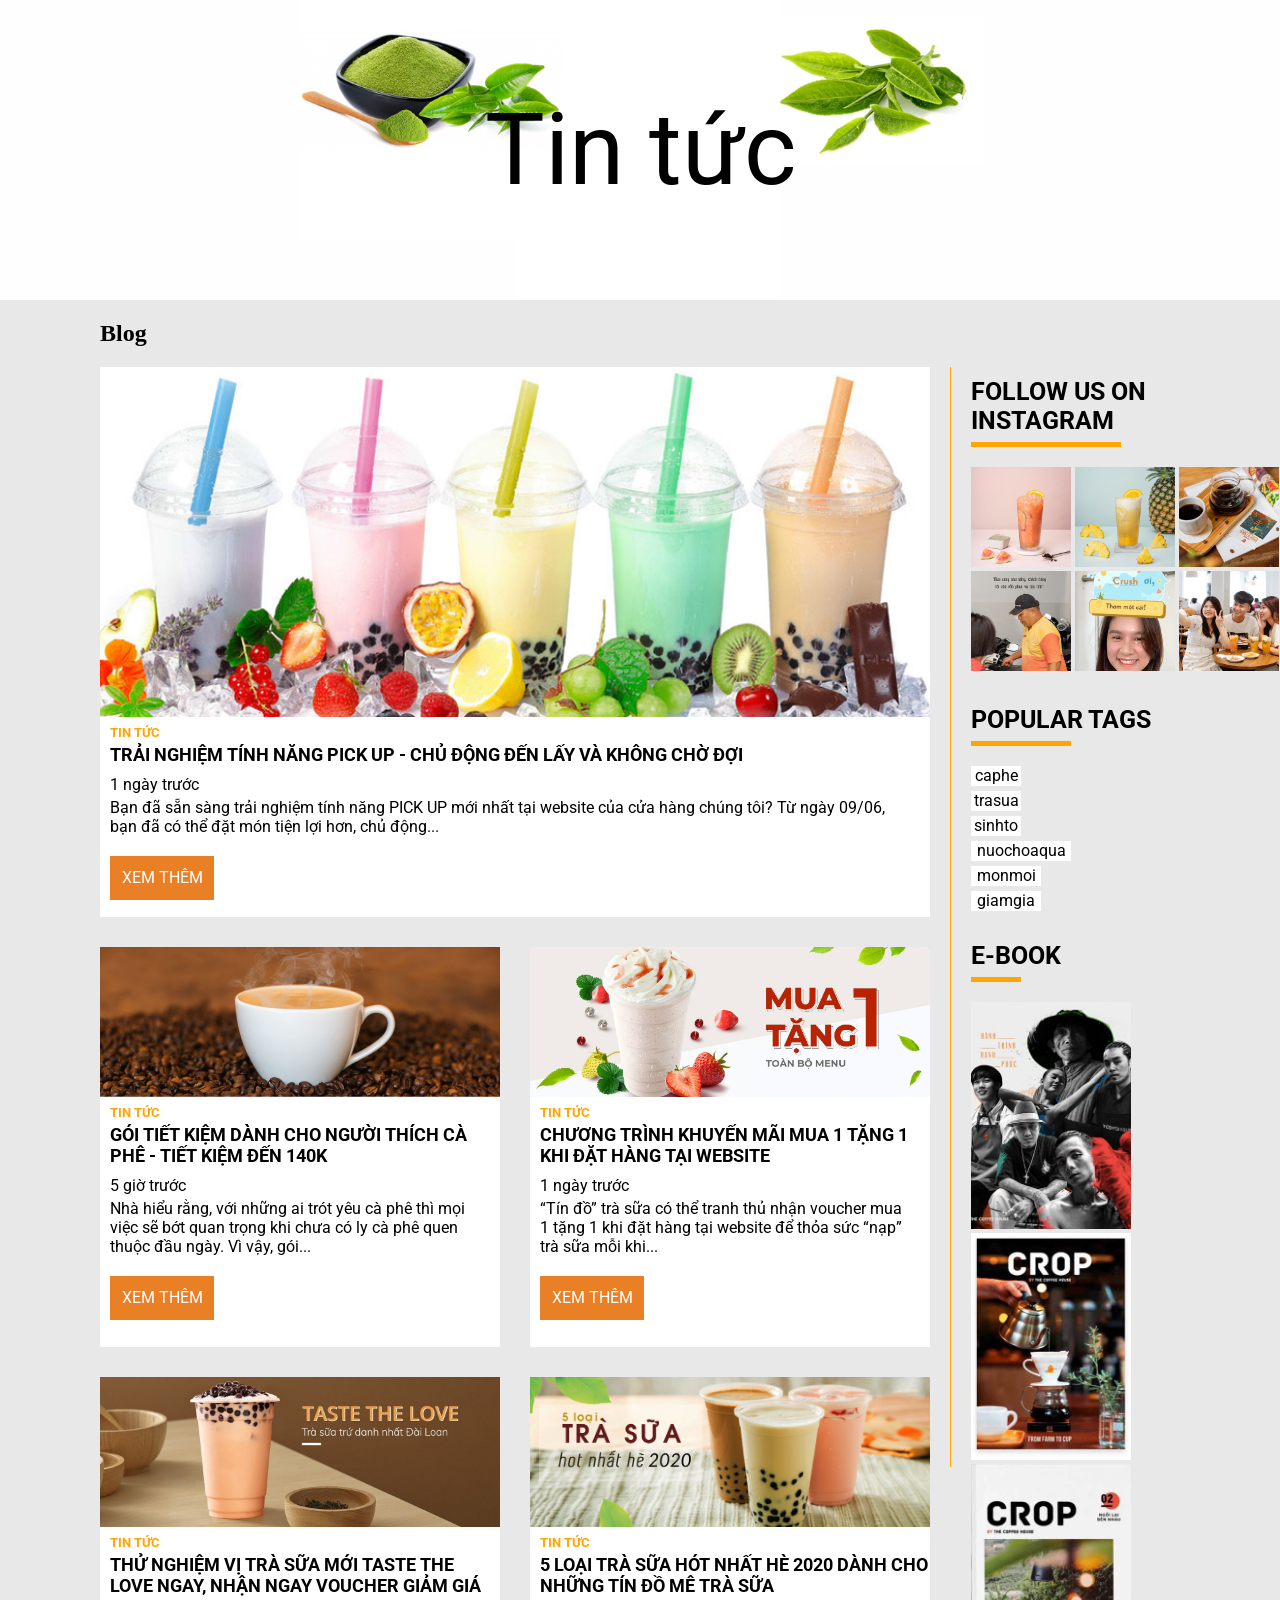
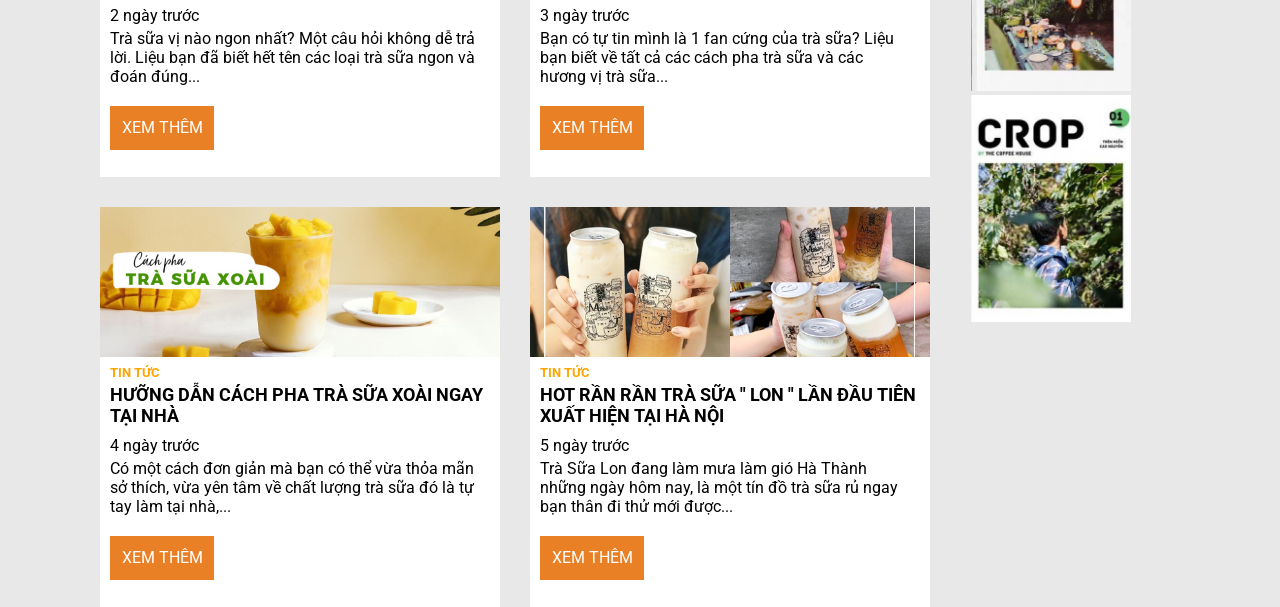
==== commit 955f90be: "initial commit" ====
--- a/News/index.html
+++ b/News/index.html
@@ -7,84 +7,93 @@
     <link rel="stylesheet" href="./style.css">
     <link href="https://fonts.googleapis.com/css2?family=Roboto:wght@400;700&display=swap" rel="stylesheet">
 </head>
-<body style="background-color: antiquewhite;">
+<body style="background-color: rgba(230, 230, 230, 0.884);">
     <div class="header">Tin tức</div>
     <h2>Blog</h2>
     <section class="all">
         <section class="footer">
             <section class="bai1">
-                <img src="./header.jpg" width="830px" alt="">
+                <img src="./header.jpg" width="830px" height="350px" alt="">
                 <section class="text">
-                    <div>TIN TỨC</div>
-                    <div>Tiêu đề bài viết</div>
-                    <div>Thời gian đăng</div>
-                    <div>Mô tả ngắn</div>
-                    <div class="buttom">Xem thêm</div>
+                    <h5 class="tin">TIN TỨC</h5>
+                    <a href="http://" target="_blank" style="text-decoration: none;">
+                        <h3 class="name">Trải nghiệm tính năng Pick Up - Chủ động đến lấy và không chờ đợi</h3></a>
+                    <div class="time">1 ngày trước</div>
+                    <div class="mota">Bạn đã sẵn sàng trải nghiệm tính năng PICK UP mới nhất tại website của cửa hàng chúng tôi?
+                        Từ ngày 09/06, bạn đã có thể đặt món tiện lợi hơn, chủ động...</div>
+                    <div class="button">Xem thêm</div>
                 </section>
             </section>
             <section class="bai23">
                 <section class="news2">
-                    <img src="./header.jpg" width="400px" height="150px" alt="">
+                    <img src="./Bai2.jpg" width="400px" height="150px" alt="">
                     <section class="text">
-                        <div>TIN TỨC</div>
-                        <div>Tiêu đề bài viết</div>
-                        <div>Thời gian đăng</div>
-                        <div>Mô tả ngắn</div>
-                        <div class="buttom">Xem thêm</div>
+                        <h5 class="tin">TIN TỨC</h5>
+                        <a href="http://" target="_blank" style="text-decoration: none;">
+                            <h3 class="name">GÓI TIẾT KIỆM DÀNH CHO NGƯỜI THÍCH CÀ PHÊ - TIẾT KIỆM ĐẾN 140K</h3></a>
+                        <div class="time">5 giờ trước</div>
+                        <div class="mota">Nhà hiểu rằng, với những ai trót yêu cà phê thì mọi việc sẽ bớt quan trọng khi 
+                            chưa có ly cà phê quen thuộc đầu ngày. Vì vậy, gói...</div>
+                        <div class="button">Xem thêm</div>
                     </section>
                 </section>
                 <section class="news3">
-                    <img src="./header.jpg" width="400px" height="150px" alt="">
+                    <img src="./Bai3.jpg" width="400px" height="150px" alt="">
                     <section class="text">
-                        <div>TIN TỨC</div>
-                        <div>Tiêu đề bài viết</div>
-                        <div>Thời gian đăng</div>
-                        <div>Mô tả ngắn</div>
-                        <div class="buttom">Xem thêm</div>
+                        <h5 class="tin">TIN TỨC</h5>
+                        <a href="http://" target="_blank" style="text-decoration: none;">
+                            <h3 class="name">Chương trình khuyến mãi mua 1 tặng 1 khi đặt hàng tại website</h3></a>
+                        <div class="time">1 ngày trước</div>
+                        <div class="mota">“Tín đồ” trà sữa có thể tranh thủ nhận voucher mua 1 tặng 1 khi đặt hàng tại website để thỏa sức “nạp” trà sữa mỗi khi...</div>
+                        <div class="button">Xem thêm</div>
                     </section>
                 </section>
             </section>
             <section class="bai45">
                 <section class="news4">
-                    <img src="./header.jpg" width="400px" height="150px" alt="">
+                    <img src="./bai4.jpg" width="400px" height="150px" alt="">
                     <section class="text">
-                        <div>TIN TỨC</div>
-                        <div>Tiêu đề bài viết</div>
-                        <div>Thời gian đăng</div>
-                        <div>Mô tả ngắn</div>
-                        <div class="buttom">Xem thêm</div>
+                        <h5 class="tin">TIN TỨC</h5>
+                        <a href="http://" target="_blank" style="text-decoration: none;">
+                            <h3 class="name">Thử nghiệm vị trà sữa mới taste the love ngay, nhận ngay voucher giảm giá</h3></a>
+                        <div class="time">2 ngày trước</div>
+                        <div class="mota">Trà sữa vị nào ngon nhất? Một câu hỏi không dễ trả lời. Liệu bạn đã biết hết tên các loại trà sữa ngon và đoán đúng...</div>
+                        <div class="button">Xem thêm</div>
                     </section>
                 </section>
                 <section class="news5">
-                    <img src="./header.jpg" width="400px" height="150px" alt="">
+                    <img src="./bai5.jpg" width="400px" height="150px" alt="">
                     <section class="text">
-                        <div>TIN TỨC</div>
-                        <div>Tiêu đề bài viết</div>
-                        <div>Thời gian đăng</div>
-                        <div>Mô tả ngắn</div>
-                        <div class="buttom">Xem thêm</div>
+                        <h5 class="tin">TIN TỨC</h5>
+                        <a href="http://" target="_blank" style="text-decoration: none;">
+                            <h3 class="name">5 loại trà sữa hót nhất hè 2020 dành cho những tín đồ mê trà sữa</h3></a>
+                        <div class="time">3 ngày trước</div>
+                        <div class="mota">Bạn có tự tin mình là 1 fan cứng của trà sữa? Liệu bạn biết về tất cả các cách pha trà sữa và các hương vị trà sữa...</div>
+                        <div class="button">Xem thêm</div>
                     </section>
                 </section>
             </section>
             <section class="bai67">
                 <section class="news6">
-                    <img src="./header.jpg" width="400px" height="150px" alt="">
+                    <img src="./bai6.jpg" width="400px" height="150px" alt="">
                     <section class="text">
-                        <div>TIN TỨC</div>
-                        <div>Tiêu đề bài viết</div>
-                        <div>Thời gian đăng</div>
-                        <div>Mô tả ngắn</div>
-                        <div class="buttom">Xem thêm</div>
+                        <h5 class="tin">TIN TỨC</h5>
+                        <a href="http://" target="_blank" style="text-decoration: none;">
+                            <h3 class="name">Hưỡng dẫn cách pha trà sữa xoài ngay tại nhà</h3></a>
+                        <div class="time">4 ngày trước</div>
+                        <div class="mota">Có một cách đơn giản mà bạn có thể vừa thỏa mãn sở thích, vừa yên tâm về chất lượng trà sữa đó là tự tay làm tại nhà,...</div>
+                        <div class="button">Xem thêm</div>
                     </section>
                 </section>
                 <section class="news7">
-                    <img src="./header.jpg" width="400px" height="150px" alt="">
+                    <img src="./bai7.jpg" width="400px" height="150px" alt="">
                     <section class="text">
-                        <div>TIN TỨC</div>
-                        <div>Tiêu đề bài viết</div>
-                        <div>Thời gian đăng</div>
-                        <div>Mô tả ngắn</div>
-                        <div class="buttom">Xem thêm</div>
+                        <h5 class="tin">TIN TỨC</h5>
+                        <a href="http://" target="_blank" style="text-decoration: none;">
+                            <h3 class="name">Hot rần rần Trà Sữa " LON " lần đầu tiên xuất hiện tại Hà Nội</h3></a>
+                        <div class="time">5 ngày trước</div>
+                        <div class="mota">Trà Sữa Lon đang làm mưa làm gió Hà Thành những ngày hôm nay, là một tín đồ trà sữa rủ ngay bạn thân đi thử mới được...</div>
+                        <div class="button">Xem thêm</div>
                     </section>
                 </section>
             </section>
@@ -94,30 +103,30 @@
             <h1>FOLLOW US ON INSTAGRAM</h1>
             <div class="line1"></div>
             <section class="img">
-                <img src="./header.jpg" width="100px" height="100px" alt="">
-                <img src="./header.jpg" width="100px" height="100px" alt="">
-                <img src="./header.jpg" width="100px" height="100px" alt=""><br>
-                <img src="./header.jpg" width="100px" height="100px" alt="">
-                <img src="./header.jpg" width="100px" height="100px" alt="">
-                <img src="./header.jpg" width="100px" height="100px" alt="">
+                <a href="https://www.instagram.com/p/CA7Rgp8l3wH/" target="_blank"><img src="./isg1.jpg" width="100px" height="100px" alt=""></a>
+                <a href="https://www.instagram.com/p/CA7RZiQFUGF/" target="_blank"><img src="./isg2.jpg" width="100px" height="100px" alt=""></a>
+                <a href="https://www.instagram.com/p/CBezEvsjh9y/" target="_blank"><img src="./isg3.jpg" width="100px" height="100px" alt=""></a>
+                <a href="https://www.instagram.com/p/CBXcM6Ylbky/" target="_blank"><img src="./isg4.jpg" width="100px" height="100px" alt=""></a>
+                <a href="https://www.instagram.com/p/CBSJe1bFaIn/" target="_blank"><img src="./isg5.jpg" width="100px" height="100px" alt=""></a>
+                <a href="https://www.instagram.com/p/CBFlGtElEQl/" target="_blank"><img src="./isg6.jpg" width="100px" height="100px" alt=""></a>
             </section>
             <h1>POPULAR TAGS</h1>
             <div class="line2"></div>
             <section class="tag">
-                <div class="tag1">tag1</div>
-                <div class="tag2">tag2</div>
-                <div class="tag3">tag3</div>
-                <div class="tag4">tag4</div>
-                <div class="tag5">tag5</div>
-                <div class="tag6">tag6</div>
+                <p class="tag1">caphe</p>
+                <p class="tag2">trasua</p>
+                <p class="tag3">sinhto</p>
+                <p class="tag4">nuochoaqua</p>
+                <p class="tag5">monmoi</p>
+                <p class="tag6">giamgia</p>
             </section>
             <h1>E-BOOK</h1>
             <div class="line3"></div>
             <section class="ebook">
-                <img src="./header.jpg" width="100px" height="100px" alt="">
-                <img src="./header.jpg" width="100px" height="100px" alt=""><br>
-                <img src="./header.jpg" width="100px" height="100px" alt="">
-                <img src="./header.jpg" width="100px" height="100px" alt="">
+                <a href="https://www.thecoffeehouse.com/blogs/crop/hanh-trinh-hanh-phuc" target="_blank"><img src="./ebook1.jpg" width="160px" height="227px" alt=""></a>
+                <a href="https://www.thecoffeehouse.com/blogs/crop/crop-3-by-the-coffee-house" target="_blank"><img src="./ebook2.webp" width="160px" height="227px" alt=""></a>
+                <a href="https://www.thecoffeehouse.com/blogs/crop/crop-2-by-the-coffee-house" target="_blank"><img src="./ebook3.webp" width="160px" height="227px" alt=""></a>
+                <a href="https://www.thecoffeehouse.com/blogs/crop/crop-1-by-the-coffee-house" target="_blank"><img src="./ebook4.webp" width="160px" height="227px" alt=""></a>
             </section>
         </section>
     </section>
--- a/News/style.css
+++ b/News/style.css
@@ -8,19 +8,18 @@
     text-align: center;
     line-height: 300px;
     font-size: 100px;
-    color: blue;
     background-image: url(./img.jpg);
     background-size: cover;
     font-family: 'Roboto', sans-serif;
 } 
 .all{
     display: flex;
-    margin-left: 350px;
+    margin-left: 100px;
 }
 .line{
     background-color: orange;
     width: 3px;
-    height: 800px;
+    height: 1100px;
     margin-left: 20px;
 }
 .footer{
@@ -28,7 +27,7 @@
     flex-direction: column;
 }
 .bai1{
-    height: 500px;
+    height: 550px;
     width: 830px;
     background-color: white;
     margin-bottom: 30px;
@@ -62,12 +61,20 @@
     width: 400px;
     height: 400px;
 }
-.buttom{
-    background-color: orange;
+.button{
+    background-color:  #EA8025;
     width: 100px;
-    height: 30px;
-    text-align: center;
-    line-height: 30px;
+    height: 40px;
+    text-align: center;
+    line-height: 40px;
+    font-family: 'Roboto', sans-serif;
+    text-transform: uppercase;
+    border: 2px solid #EA8025;
+    color: white;
+}
+.button:hover{
+    background-color: white;
+    color: #EA8025;
 }
 .text{
     margin-left: 10px;
@@ -90,10 +97,11 @@
 h2{
     margin-top: 20px;
     margin-bottom: 20px;
-    margin-left: 350px;
+    margin-left: 100px;
 }
 .right{
     margin-left: 20px;
+    font-family: 'Roboto', sans-serif;
 }
 .line1{
     background-color: orange;
@@ -122,9 +130,49 @@
 .tag{
     margin-bottom: 30px;
 }
-.tag1, .tag2, .tag3, .tag4, .tag5, .tag6{
-    background-color: white;
-    width: 50px;
+.tag1{
+    background-color: white;
+    width: 50px;
+    height: 20px;
+    text-align: center;
+    line-height: 20px;
+    margin-top: 5px;
+}
+.tag2{
+    background-color: white;
+    width: 50px;
+    height: 20px;
+    text-align: center;
+    line-height: 20px;
+    margin-top: 5px;
+}
+.tag3{
+    background-color: white;
+    width: 50px;
+    height: 20px;
+    text-align: center;
+    line-height: 20px;
+    margin-top: 5px;
+}
+.tag4{
+    background-color: white;
+    width: 100px;
+    height: 20px;
+    text-align: center;
+    line-height: 20px;
+    margin-top: 5px;
+}
+.tag5{
+    background-color: white;
+    width: 70px;
+    height: 20px;
+    text-align: center;
+    line-height: 20px;
+    margin-top: 5px;
+}
+.tag6{
+    background-color: white;
+    width: 70px;
     height: 20px;
     text-align: center;
     line-height: 20px;
@@ -132,4 +180,33 @@
 }
 h1{
     margin-top: 10px;
-}
+    font-size: 25px;
+}
+.tin{
+    color: orange;
+    font-family: 'Roboto', sans-serif;
+    margin-top: 4px;
+}
+.name{
+    margin-bottom: 10px;
+    margin-top: 4px;
+    font-size: large;
+    color: black;
+    text-transform: uppercase;
+    font-family: 'Roboto', sans-serif;
+    word-wrap: break-word;
+}
+.name:hover{
+    color: orangered;
+}
+.time{
+    font-size: medium;
+    margin-bottom: 4px;
+    font-family: 'Roboto', sans-serif;
+}
+.mota{
+    margin-right: 20px;
+    margin-bottom: 20px;
+    word-wrap: break-word;
+    font-family: 'Roboto', sans-serif;
+}
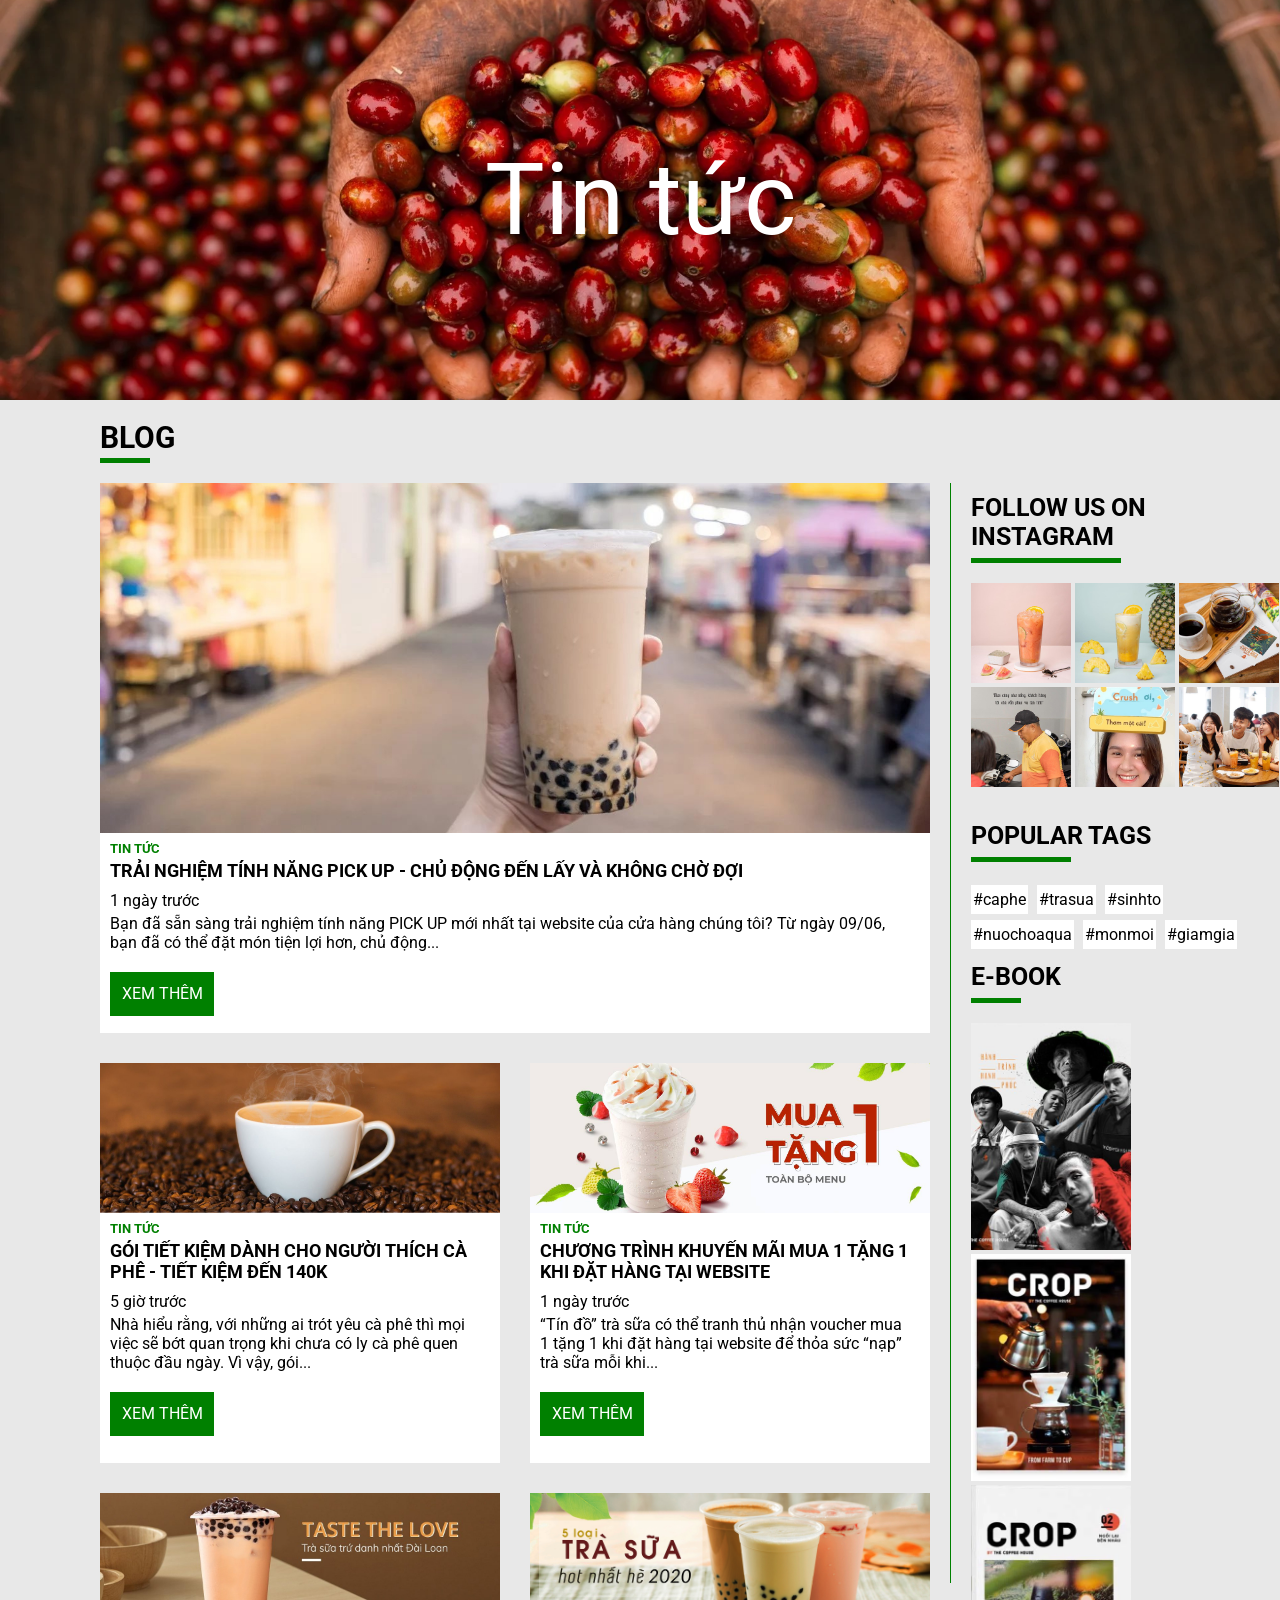
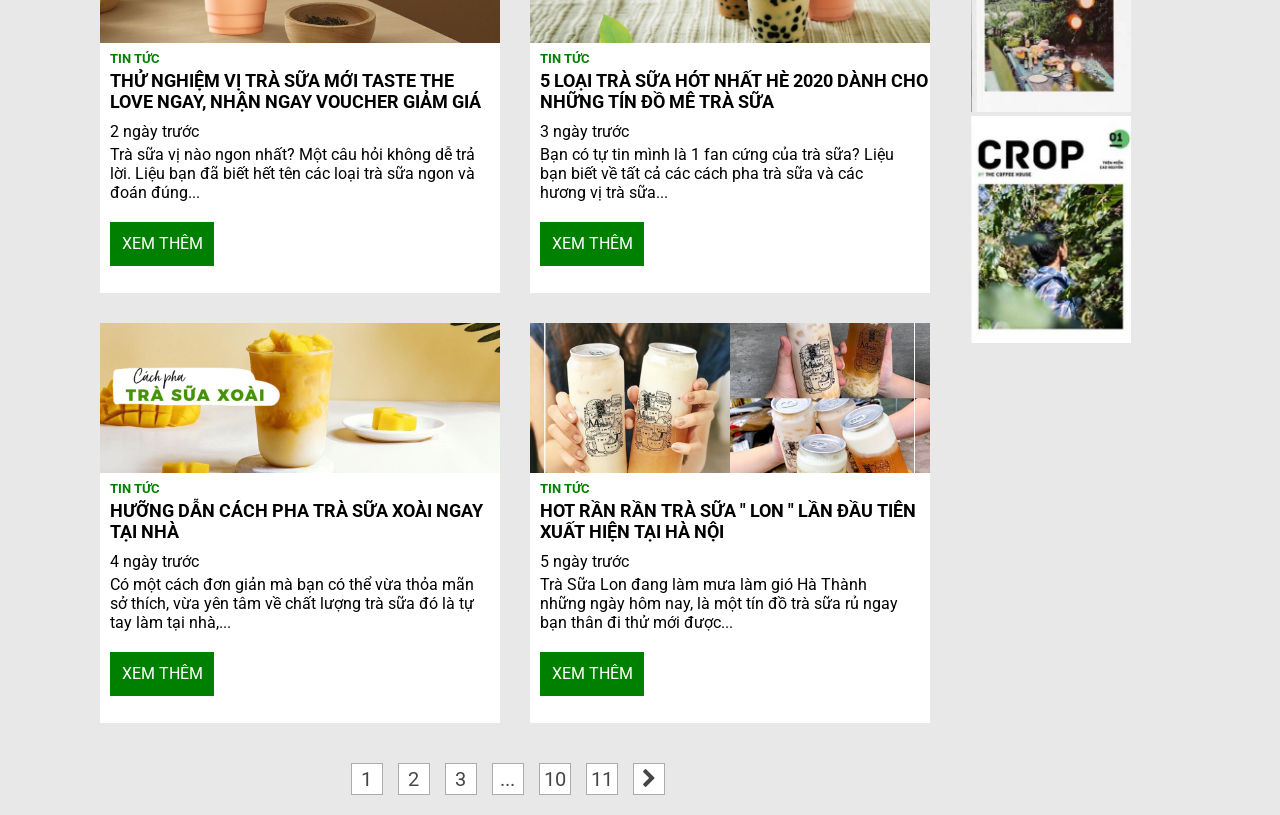
==== commit be0ac1e6: "initial commit" ====
--- a/News/index.html
+++ b/News/index.html
@@ -6,12 +6,14 @@
     <title>Document</title>
     <link rel="stylesheet" href="./style.css">
     <link href="https://fonts.googleapis.com/css2?family=Roboto:wght@400;700&display=swap" rel="stylesheet">
+    <link rel="stylesheet" href="https://cdnjs.cloudflare.com/ajax/libs/font-awesome/4.7.0/css/font-awesome.min.css">
 </head>
 <body style="background-color: rgba(230, 230, 230, 0.884);">
-    <div class="header">Tin tức</div>
+    <div class="top">Tin tức</div>
     <h2>Blog</h2>
+    <div class="line4"></div>
     <section class="all">
-        <section class="footer">
+        <section class="header">
             <section class="bai1">
                 <img src="./header.jpg" width="830px" height="350px" alt="">
                 <section class="text">
@@ -97,6 +99,18 @@
                     </section>
                 </section>
             </section>
+            <div class="style-list">
+                <ul class="list">
+                    <li class="list1">1</li>
+                    <li class="list2">2</li>
+                    <li class="list3">3</li>
+                    <li class="list4">...</li>
+                    <li class="list10">10</li>
+                    <li class="list11">11</li>
+                    <li class="list12"><i class="fa fa-chevron-right" aria-hidden="true"></i></li>
+                    </li>
+                </ul>
+            </div>
         </section>
         <div class="line"></div>
         <section class="right">
@@ -112,13 +126,13 @@
             </section>
             <h1>POPULAR TAGS</h1>
             <div class="line2"></div>
-            <section class="tag">
-                <p class="tag1">caphe</p>
-                <p class="tag2">trasua</p>
-                <p class="tag3">sinhto</p>
-                <p class="tag4">nuochoaqua</p>
-                <p class="tag5">monmoi</p>
-                <p class="tag6">giamgia</p>
+            <section>
+                <span class="tag">#caphe</span>
+                <span class="tag">#trasua</span>
+                <span class="tag">#sinhto</span>
+                <span class="tag">#nuochoaqua</span>
+                <span class="tag">#monmoi</span>
+                <span class="tag">#giamgia</span>
             </section>
             <h1>E-BOOK</h1>
             <div class="line3"></div>
--- a/News/style.css
+++ b/News/style.css
@@ -2,27 +2,32 @@
     margin: 0px;
     padding: 0px;
 }
-.header{
-    height: 300px;
+body{
+    font-family: 'Roboto', sans-serif !important;
+}
+.top{
+    height: 400px;
     background-color: blueviolet;
     text-align: center;
-    line-height: 300px;
+    line-height: 400px;
     font-size: 100px;
-    background-image: url(./img.jpg);
+    background-image: url(./background.jpg); 
     background-size: cover;
-    font-family: 'Roboto', sans-serif;
+    margin: 0px;
+    color: white;
+    background-position: 50% 50%;
 } 
 .all{
     display: flex;
     margin-left: 100px;
 }
 .line{
-    background-color: orange;
+    background-color: green;
     width: 3px;
     height: 1100px;
     margin-left: 20px;
 }
-.footer{
+.header{
     display: flex;
     flex-direction: column;
 }
@@ -62,19 +67,19 @@
     height: 400px;
 }
 .button{
-    background-color:  #EA8025;
+    background-color:  green;
     width: 100px;
     height: 40px;
     text-align: center;
     line-height: 40px;
-    font-family: 'Roboto', sans-serif;
     text-transform: uppercase;
-    border: 2px solid #EA8025;
-    color: white;
+    border: 2px solid green;
+    color: white;
+    cursor: pointer;
 }
 .button:hover{
     background-color: white;
-    color: #EA8025;
+    color: green;
 }
 .text{
     margin-left: 10px;
@@ -96,95 +101,62 @@
 }
 h2{
     margin-top: 20px;
-    margin-bottom: 20px;
     margin-left: 100px;
+    font-size: 30px;
+    text-transform: uppercase;
 }
 .right{
     margin-left: 20px;
-    font-family: 'Roboto', sans-serif;
 }
 .line1{
-    background-color: orange;
+    background-color: green;
     width: 150px;
     height: 5px;
     margin-top: 7px;
     margin-bottom: 20px;
 }
 .line2{
-    background-color: orange;
+    background-color: green;
     width: 100px;
     height: 5px;
     margin-top: 7px;
     margin-bottom: 20px;
 }
 .line3{
-    background-color: orange;
+    background-color: green;
     width: 50px;
     height: 5px;
     margin-top: 7px;
+    margin-bottom: 20px;
+}
+.line4{
+    background-color: green;
+    width: 50px;
+    height: 5px;
+    margin-top: 3px;
+    margin-left: 100px;
     margin-bottom: 20px;
 }
 .img{
     margin-bottom: 30px;
 }
 .tag{
-    margin-bottom: 30px;
-}
-.tag1{
-    background-color: white;
-    width: 50px;
-    height: 20px;
-    text-align: center;
-    line-height: 20px;
-    margin-top: 5px;
-}
-.tag2{
-    background-color: white;
-    width: 50px;
-    height: 20px;
-    text-align: center;
-    line-height: 20px;
-    margin-top: 5px;
-}
-.tag3{
-    background-color: white;
-    width: 50px;
-    height: 20px;
-    text-align: center;
-    line-height: 20px;
-    margin-top: 5px;
-}
-.tag4{
-    background-color: white;
-    width: 100px;
-    height: 20px;
-    text-align: center;
-    line-height: 20px;
-    margin-top: 5px;
-}
-.tag5{
-    background-color: white;
-    width: 70px;
-    height: 20px;
-    text-align: center;
-    line-height: 20px;
-    margin-top: 5px;
-}
-.tag6{
-    background-color: white;
-    width: 70px;
-    height: 20px;
-    text-align: center;
-    line-height: 20px;
-    margin-top: 5px;
+    margin-right: 5px;
+    padding: 5px 2px 5px 2px;
+    background-color: white;
+    line-height: 35px;
+}
+.tag:hover{
+    background-color: green;
+    color: white;
+    cursor: pointer;
 }
 h1{
     margin-top: 10px;
     font-size: 25px;
 }
 .tin{
-    color: orange;
-    font-family: 'Roboto', sans-serif;
+    color: green;
     margin-top: 4px;
 }
 .name{
@@ -193,20 +165,103 @@
     font-size: large;
     color: black;
     text-transform: uppercase;
-    font-family: 'Roboto', sans-serif;
     word-wrap: break-word;
 }
 .name:hover{
-    color: orangered;
+    color: green;
 }
 .time{
     font-size: medium;
     margin-bottom: 4px;
-    font-family: 'Roboto', sans-serif;
 }
 .mota{
     margin-right: 20px;
     margin-bottom: 20px;
     word-wrap: break-word;
-    font-family: 'Roboto', sans-serif;
-}
+}
+.style-list{
+    display: flex;
+    justify-content: center;
+}
+.list{
+    display: flex;
+    list-style: none;
+    margin-top: 40px;
+    font-size: 20px;
+}
+.list1,.list2,.list3,.list4,.list10,.list11,.list12{
+    width: 30px;
+    height: 30px;
+    margin-right: 15px;
+    text-align: center;
+    line-height: 30px;
+    background-color: white;
+    border: 1px solid rgb(172, 172, 172);
+    color: rgb(70, 70, 70);
+    cursor: pointer;
+}
+.list1:hover,
+.list2:hover,
+.list3:hover,
+.list4:hover,
+.list10:hover,
+.list11:hover,
+.list12:hover{
+    background-color: green;
+    color: white;
+}
+ul{
+    margin-bottom: 20px;
+}
+@media only screen and ( max-width : 991px){
+    .bai1{
+        width: 400px;
+        height: 420px;
+    }
+    .bai1>img{
+        width: 400px;
+        height: 150px;
+    }
+    .bai23{
+        display: flex;
+        flex-direction: column;
+    }
+    .news2{
+        margin-bottom: 30px;
+    }
+    .bai45{
+        display: flex;
+        flex-direction: column;
+    }
+    .news4{
+        margin-bottom: 30px;
+    }
+    .bai67{
+        display: flex;
+        flex-direction: column;
+    }
+    .news6{
+        margin-bottom: 30px;
+    }
+    .line{
+        display: none;
+    }
+    .line4{
+        display: none;
+    }
+    .right{
+        display: none;
+    }
+    .header{
+        margin-top: 30px;
+        margin-left: auto;
+        margin-bottom: auto;
+        margin-right: auto;
+    }
+    .all{
+        margin: auto;   
+    }
+    h2{
+        display: none;
+    }
+}
